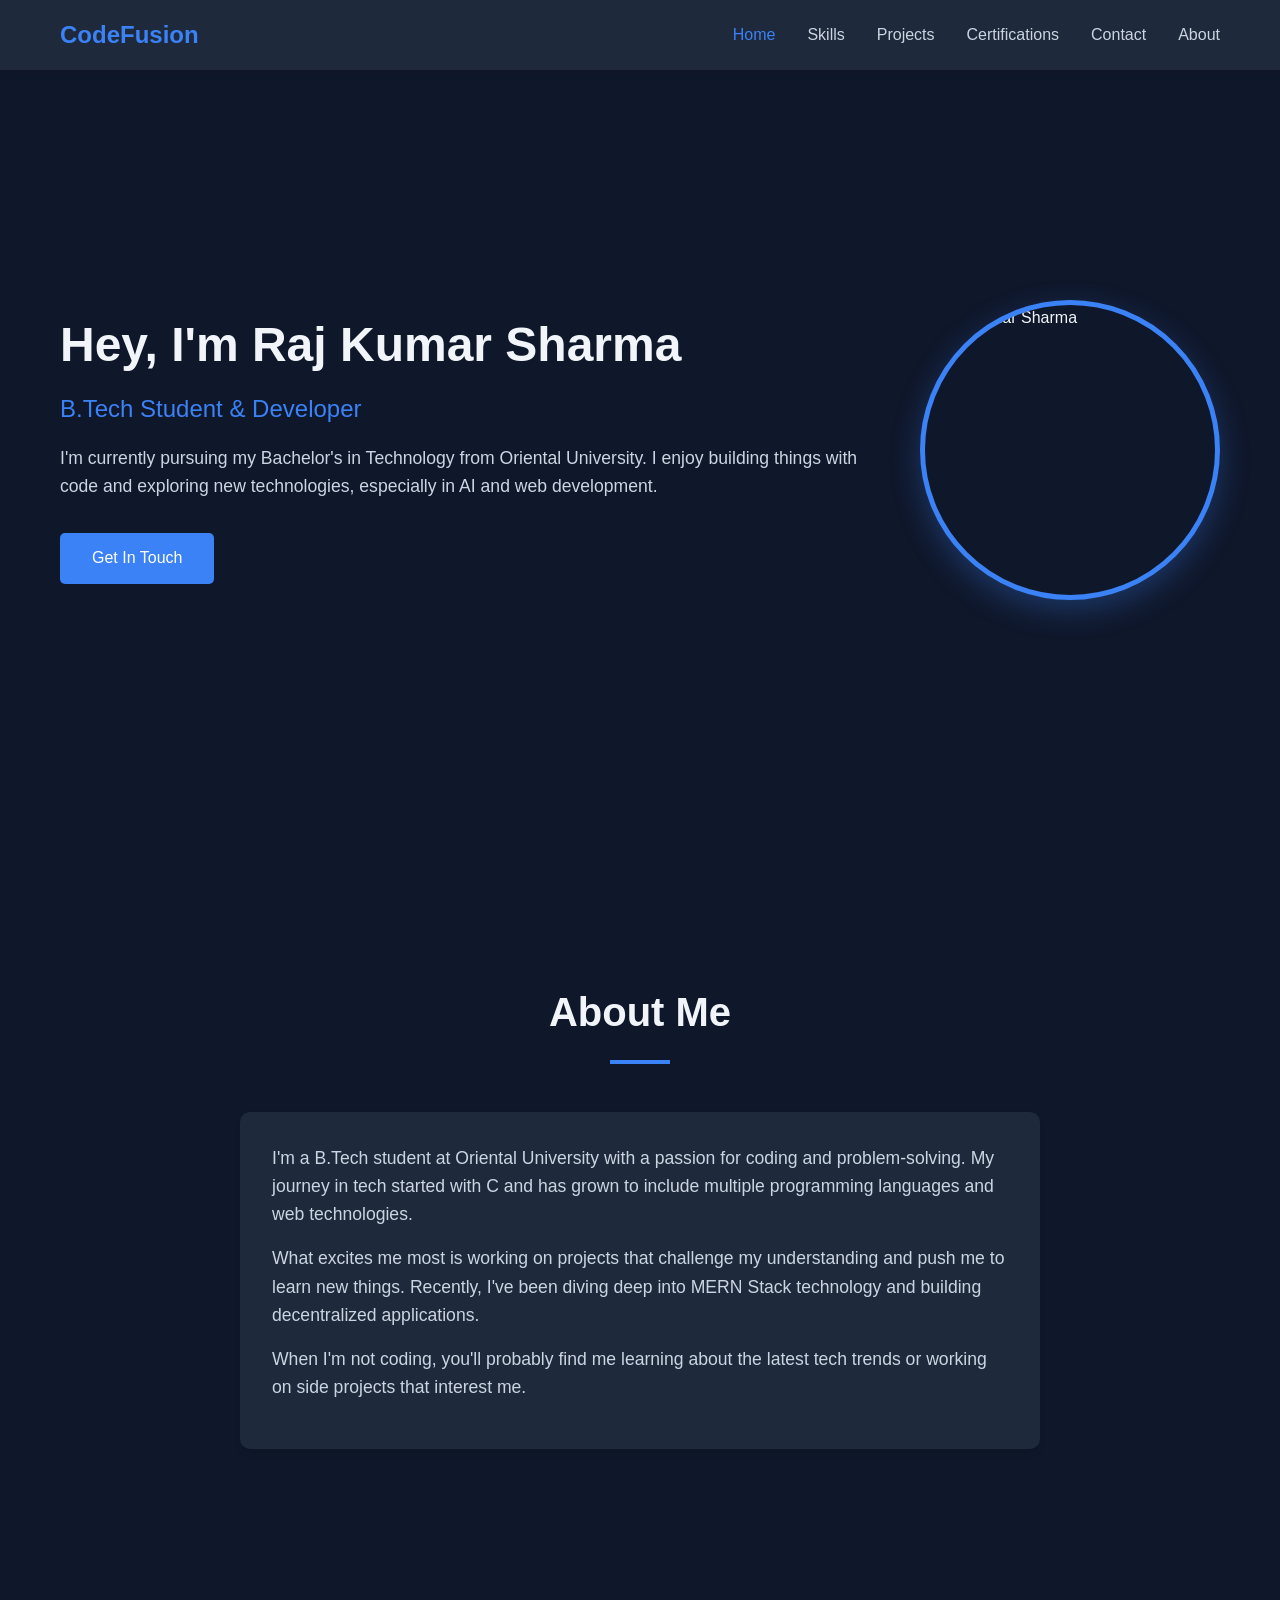
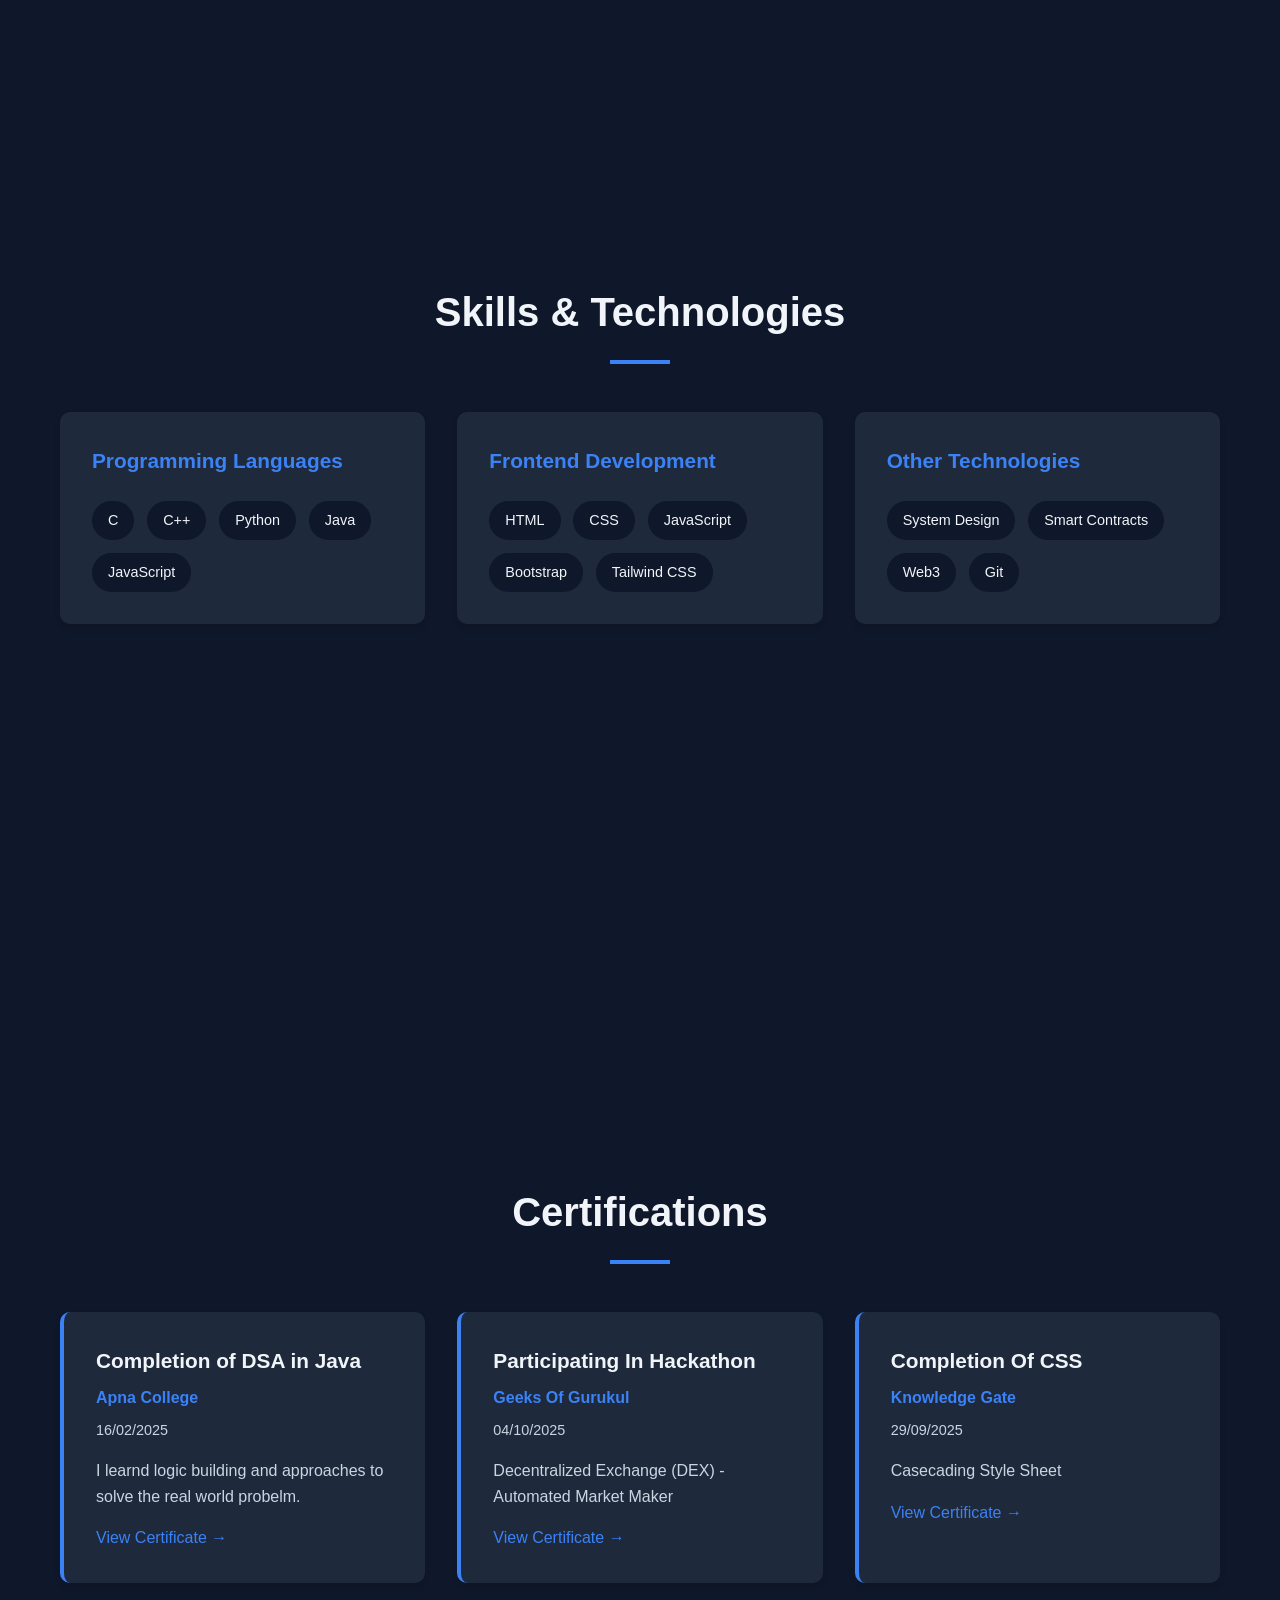
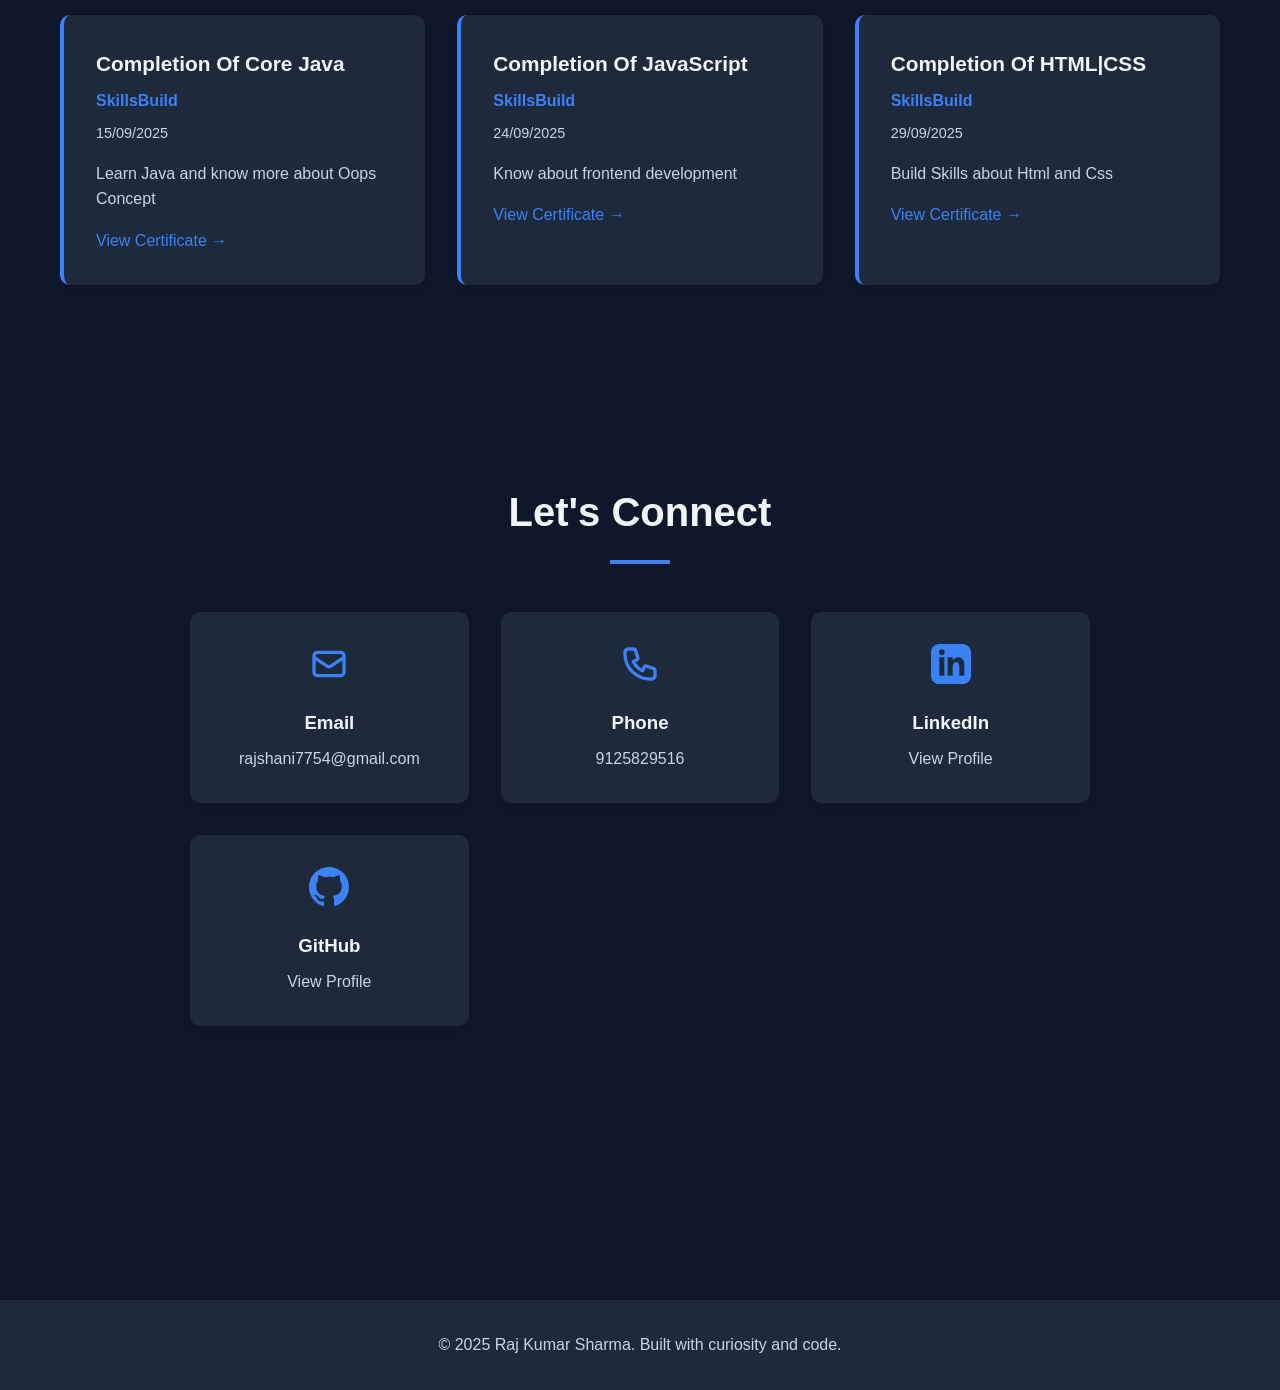
==== portfolio.html @ d5ef600c "Remove Featured Project section from portfolio Removed the 'Featured Project' section detailing a de" ====
<!DOCTYPE html>
<html lang="en">

<head>
    <meta charset="UTF-8">
    <meta name="viewport" content="width=device-width, initial-scale=1.0">
    <title>Raj Kumar Sharma - Portfolio</title>
    <link rel="stylesheet" href="portfolio.css">
    <style></style>
</head>

<body class="dark">
    <nav>
        <div class="container">
            <div class="logo">CodeFusion</div>
            <ul class="nav-links">
                <li><a href="#home" class="nav-link active">Home</a></li>

                <li><a href="#skills" class="nav-link">Skills</a></li>
                <li><a href="#projects" class="nav-link">Projects</a></li>
                <li><a href="#certifications" class="nav-link">Certifications</a></li>

                <li><a href="#contact" class="nav-link">Contact</a></li>
                <li><a href="#about" class="nav-link">About</a></li>

            </ul>
        </div>
    </nav>

    <section id="home" class="hero">
        <div class="container">
            <div class="hero-content">
                <div class="hero-text">
                    <h1>Hey, I'm Raj Kumar Sharma</h1>
                    <p class="subtitle">B.Tech Student & Developer</p>
                    <p>I'm currently pursuing my Bachelor's in Technology from Oriental University. I enjoy building things with code and exploring new technologies, especially in AI and web development.</p>
                    <a href="#contact" class="btn">Get In Touch</a>
                </div>
                <div class="hero-image">
                    <!-- Replace the src below with your actual image URL -->
                    <!-- <img src="your-image-url.jpg" alt="Raj Kumar Sharma" class="profile-img"> -->

                    <!-- Placeholder - Remove this div when you add your image -->
                    <img src="D:\Learn Frontend\Raj.jpg" alt="Raj Kumar Sharma" class="profile-img">
                </div>
            </div>
        </div>
    </section>

    <section id="about">
        <div class="container">
            <h2 class="section-title">About Me</h2>
            <div class="about-content">
                <p>I'm a B.Tech student at Oriental University with a passion for coding and problem-solving. My journey in tech started with C and has grown to include multiple programming languages and web technologies.</p>
                <p>What excites me most is working on projects that challenge my understanding and push me to learn new things. Recently, I've been diving deep into MERN Stack technology and building decentralized applications.</p>
                <p>When I'm not coding, you'll probably find me learning about the latest tech trends or working on side projects that interest me.</p>
            </div>
        </div>
    </section>

    <section id="skills">
        <div class="container">
            <h2 class="section-title">Skills & Technologies</h2>
            <div class="skills-grid">
                <div class="skill-category">
                    <h3>Programming Languages</h3>
                    <div class="skill-tags">
                        <span class="skill-tag">C</span>
                        <span class="skill-tag">C++</span>
                        <span class="skill-tag">Python</span>
                        <span class="skill-tag">Java</span>
                        <span class="skill-tag">JavaScript</span>
                    </div>
                </div>
                <div class="skill-category">
                    <h3>Frontend Development</h3>
                    <div class="skill-tags">
                        <span class="skill-tag">HTML</span>
                        <span class="skill-tag">CSS</span>
                        <span class="skill-tag">JavaScript</span>
                        <span class="skill-tag">Bootstrap</span>
                        <span class="skill-tag">Tailwind CSS</span>
                    </div>
                </div>
                <div class="skill-category">
                    <h3>Other Technologies</h3>
                    <div class="skill-tags">
                        <span class="skill-tag">System Design</span>
                        <span class="skill-tag">Smart Contracts</span>
                        <span class="skill-tag">Web3</span>
                        <span class="skill-tag">Git</span>
                    </div>
                </div>
            </div>
        </div>
    </section>
    <section id="certifications">
        <div class="container">
            <h2 class="section-title">Certifications</h2>
            <div class="certifications-grid">
                <!-- Example Certification Card - Replace with your actual certifications -->
                <div class="cert-card">
                    <h3>Completion of DSA in Java</h3>
                    <p class="cert-issuer">Apna College</p>
                    <p class="cert-date">16/02/2025</p>
                    <p class="cert-description">I learnd logic building and approaches to solve the real world probelm.</p>
                    <a href="D:\Learn Frontend\certificate-sigma-50-672b17223c33c36b830d9022 (1)_page-0001.jpg" class="cert-link">View Certificate →</a>

                </div>

                <!-- Add more certification cards by copying the above structure -->
                <div class="cert-card">
                    <h3>Participating In Hackathon</h3>
                    <p class="cert-issuer">Geeks Of Gurukul</p>
                    <p class="cert-date">04/10/2025</p>
                    <p class="cert-description">Decentralized Exchange (DEX) - Automated Market Maker</p>
                    <a href="D:\Learn Frontend\Gog __ Core Workshop Certificate - Raj Kumar Sharma _page-0001.jpg" class="cert-link">View Certificate →</a>
                </div>

                <!-- Placeholder for adding more certifications -->
                <div class="cert-card">
                    <h3>Completion Of CSS </h3>
                    <p class="cert-issuer">Knowledge Gate</p>
                    <p class="cert-date">29/09/2025</p>
                    <p class="cert-description">Casecading Style Sheet </p>
                    <a href="D:\Learn Frontend\Complete CSS_page-0001.jpg" class="cert-link">View Certificate →</a>
                </div>
                <!-- Java certificate -->
                <div class="cert-card">
                    <h3>Completion Of Core Java</h3>
                    <p class="cert-issuer">SkillsBuild</p>
                    <p class="cert-date">15/09/2025</p>
                    <p class="cert-description">Learn Java and know more about Oops Concept</p>
                    <a href="D:\Learn Frontend\Completion Certificate _ SkillsBuild_page-0001.jpg" class="cert-link">View Certificate →</a>
                </div>
                <!-- javascript certificate -->
                <div class="cert-card">
                    <h3>Completion Of JavaScript</h3>
                    <p class="cert-issuer">SkillsBuild</p>
                    <p class="cert-date">24/09/2025</p>
                    <p class="cert-description">Know about frontend development </p>
                    <a href="D:\Learn Frontend\Complete CSS_page-0001.jpg" class="cert-link">View Certificate →</a>
                </div>
                <!-- html and css certificate -->
                <div class="cert-card">
                    <h3>Completion Of HTML|CSS </h3>
                    <p class="cert-issuer">SkillsBuild</p>
                    <p class="cert-date">29/09/2025</p>
                    <p class="cert-description">Build Skills about Html and Css</p>
                    <a href="D:\Learn Frontend\Web Certificate _ SkillsBuild_page-0001.jpg" class="cert-link">View Certificate →</a>
                </div>
            </div>
        </div>
    </section>

    

    <section id="contact">
        <div class="container">
            <h2 class="section-title">Let's Connect</h2>
            <div class="contact-grid">
                <div class="contact-item">
                    <svg fill="none" stroke="currentColor" viewBox="0 0 24 24">
                        <path stroke-linecap="round" stroke-linejoin="round" stroke-width="2" d="M3 8l7.89 5.26a2 2 0 002.22 0L21 8M5 19h14a2 2 0 002-2V7a2 2 0 00-2-2H5a2 2 0 00-2 2v10a2 2 0 002 2z"></path>
                    </svg>
                    <h3>Email</h3>
                    <a href="mailto:rajshani7754@gmail.com">rajshani7754@gmail.com</a>
                </div>
                <div class="contact-item">
                    <svg fill="none" stroke="currentColor" viewBox="0 0 24 24">
                        <path stroke-linecap="round" stroke-linejoin="round" stroke-width="2" d="M3 5a2 2 0 012-2h3.28a1 1 0 01.948.684l1.498 4.493a1 1 0 01-.502 1.21l-2.257 1.13a11.042 11.042 0 005.516 5.516l1.13-2.257a1 1 0 011.21-.502l4.493 1.498a1 1 0 01.684.949V19a2 2 0 01-2 2h-1C9.716 21 3 14.284 3 6V5z"></path>
                    </svg>
                    <h3>Phone</h3>
                    <a href="tel:9125829516">9125829516</a>
                </div>
                <div class="contact-item">
                    <svg fill="currentColor" viewBox="0 0 24 24">
                        <path d="M19 0h-14c-2.761 0-5 2.239-5 5v14c0 2.761 2.239 5 5 5h14c2.762 0 5-2.239 5-5v-14c0-2.761-2.238-5-5-5zm-11 19h-3v-11h3v11zm-1.5-12.268c-.966 0-1.75-.79-1.75-1.764s.784-1.764 1.75-1.764 1.75.79 1.75 1.764-.783 1.764-1.75 1.764zm13.5 12.268h-3v-5.604c0-3.368-4-3.113-4 0v5.604h-3v-11h3v1.765c1.396-2.586 7-2.777 7 2.476v6.759z"/>
                    </svg>
                    <h3>LinkedIn</h3>
                    <a href="https://www.linkedin.com/in/raj-kumar-sharma-365a34319/" target="_blank">View Profile</a>
                </div>
                <div class="contact-item">
                    <svg fill="currentColor" viewBox="0 0 24 24">
                        <path d="M12 0c-6.626 0-12 5.373-12 12 0 5.302 3.438 9.8 8.207 11.387.599.111.793-.261.793-.577v-2.234c-3.338.726-4.033-1.416-4.033-1.416-.546-1.387-1.333-1.756-1.333-1.756-1.089-.745.083-.729.083-.729 1.205.084 1.839 1.237 1.839 1.237 1.07 1.834 2.807 1.304 3.492.997.107-.775.418-1.305.762-1.604-2.665-.305-5.467-1.334-5.467-5.931 0-1.311.469-2.381 1.236-3.221-.124-.303-.535-1.524.117-3.176 0 0 1.008-.322 3.301 1.23.957-.266 1.983-.399 3.003-.404 1.02.005 2.047.138 3.006.404 2.291-1.552 3.297-1.23 3.297-1.23.653 1.653.242 2.874.118 3.176.77.84 1.235 1.911 1.235 3.221 0 4.609-2.807 5.624-5.479 5.921.43.372.823 1.102.823 2.222v3.293c0 .319.192.694.801.576 4.765-1.589 8.199-6.086 8.199-11.386 0-6.627-5.373-12-12-12z"/>
                    </svg>
                    <h3>GitHub</h3>
                    <a href="https://github.com/Raj-tech-dev" target="_blank">View Profile</a>
                </div>
            </div>
        </div>
    </section>

    <footer>
        <div class="container">
            <p>&copy; 2025 Raj Kumar Sharma. Built with curiosity and code.</p>
        </div>
    </footer>
</body>

</html>
---- portfolio.css ----
* {
    margin: 0;
    padding: 0;
    box-sizing: border-box;
}

 :root {
    --bg-primary: #0f172a;
    --bg-secondary: #1e293b;
    --text-primary: #f1f5f9;
    --text-secondary: #cbd5e1;
    --accent: #3b82f6;
    --accent-hover: #2563eb;
    --card-bg: #1e293b;
}

body.light {
    --bg-primary: #ffffff;
    --bg-secondary: #f8fafc;
    --text-primary: #0f172a;
    --text-secondary: #475569;
    --accent: #3b82f6;
    --accent-hover: #2563eb;
    --card-bg: #f8fafc;
}

body {
    font-family: -apple-system, BlinkMacSystemFont, 'Segoe UI', Roboto, 'Helvetica Neue', Arial, sans-serif;
    background: var(--bg-primary);
    color: var(--text-primary);
    line-height: 1.6;
    transition: background 0.3s ease, color 0.3s ease;
}

.container {
    max-width: 1200px;
    margin: 0 auto;
    padding: 0 20px;
}


/* Navigation */

nav {
    position: fixed;
    top: 0;
    width: 100%;
    background: var(--bg-secondary);
    padding: 1rem 0;
    z-index: 1000;
    box-shadow: 0 2px 10px rgba(0, 0, 0, 0.1);
}

nav .container {
    display: flex;
    justify-content: space-between;
    align-items: center;
}

.logo {
    font-size: 1.5rem;
    font-weight: 700;
    color: var(--accent);
}

.nav-links {
    display: flex;
    gap: 2rem;
    list-style: none;
    align-items: center;
}

.nav-links a {
    color: var(--text-secondary);
    text-decoration: none;
    transition: color 0.3s;
    font-weight: 500;
}

.nav-links a:hover,
.nav-links a.active {
    color: var(--accent);
}

.theme-toggle {
    background: none;
    border: none;
    cursor: pointer;
    padding: 0.5rem;
    color: var(--text-primary);
    display: flex;
    align-items: center;
}


/* Hero Section */

.hero {
    min-height: 100vh;
    display: flex;
    align-items: center;
    padding-top: 80px;
}

.hero-content {
    display: flex;
    align-items: center;
    gap: 3rem;
    flex-wrap: wrap;
}

.hero-text {
    flex: 1;
    min-width: 300px;
}

.hero-image {
    flex: 0 0 300px;
    display: flex;
    justify-content: center;
    align-items: center;
}

.profile-img {
    width: 300px;
    height: 300px;
    border-radius: 50%;
    object-fit: cover;
    border: 5px solid var(--accent);
    box-shadow: 0 10px 30px rgba(59, 130, 246, 0.3);
    transition: transform 0.3s ease;
}

.profile-img:hover {
    transform: scale(1.05);
}

.img-placeholder {
    width: 300px;
    height: 300px;
    border-radius: 50%;
    background: linear-gradient(135deg, var(--accent) 0%, #8b5cf6 100%);
    display: flex;
    align-items: center;
    justify-content: center;
    font-size: 5rem;
    font-weight: bold;
    color: white;
    border: 5px solid var(--accent);
    box-shadow: 0 10px 30px rgba(59, 130, 246, 0.3);
}

.hero h1 {
    font-size: 3rem;
    margin-bottom: 1rem;
    line-height: 1.2;
}

.hero .subtitle {
    font-size: 1.5rem;
    color: var(--accent);
    margin-bottom: 1rem;
}

.hero p {
    color: var(--text-secondary);
    margin-bottom: 2rem;
    font-size: 1.1rem;
}

.btn {
    display: inline-block;
    padding: 0.8rem 2rem;
    background: var(--accent);
    color: white;
    text-decoration: none;
    border-radius: 5px;
    transition: background 0.3s;
    font-weight: 500;
}

.btn:hover {
    background: var(--accent-hover);
}


/* Section Styles */

section {
    padding: 5rem 0;
    min-height: 100vh;
}

.section-title {
    font-size: 2.5rem;
    margin-bottom: 3rem;
    text-align: center;
    position: relative;
}

.section-title::after {
    content: '';
    display: block;
    width: 60px;
    height: 4px;
    background: var(--accent);
    margin: 1rem auto 0;
}


/* About Section */

.about-content {
    max-width: 800px;
    margin: 0 auto;
    background: var(--card-bg);
    padding: 2rem;
    border-radius: 10px;
    box-shadow: 0 4px 6px rgba(0, 0, 0, 0.1);
}

.about-content p {
    color: var(--text-secondary);
    font-size: 1.1rem;
    margin-bottom: 1rem;
}


/* Skills Section */

.skills-grid {
    display: grid;
    grid-template-columns: repeat(auto-fit, minmax(300px, 1fr));
    gap: 2rem;
}

.skill-category {
    background: var(--card-bg);
    padding: 2rem;
    border-radius: 10px;
    box-shadow: 0 4px 6px rgba(0, 0, 0, 0.1);
}

.skill-category h3 {
    color: var(--accent);
    margin-bottom: 1.5rem;
    font-size: 1.3rem;
}

.skill-tags {
    display: flex;
    flex-wrap: wrap;
    gap: 0.8rem;
}

.skill-tag {
    background: var(--bg-primary);
    padding: 0.5rem 1rem;
    border-radius: 20px;
    color: var(--text-primary);
    font-size: 0.9rem;
}


/* Projects Section */

.project-card {
    background: var(--card-bg);
    padding: 2rem;
    border-radius: 10px;
    box-shadow: 0 4px 6px rgba(0, 0, 0, 0.1);
    max-width: 800px;
    margin: 0 auto;
}

.project-card h3 {
    color: var(--accent);
    margin-bottom: 1rem;
    font-size: 1.8rem;
}

.project-card p {
    color: var(--text-secondary);
    margin-bottom: 1.5rem;
    font-size: 1.1rem;
}

.project-tech {
    display: flex;
    flex-wrap: wrap;
    gap: 0.5rem;
    margin-bottom: 1.5rem;
}

.tech-badge {
    background: var(--accent);
    color: white;
    padding: 0.3rem 0.8rem;
    border-radius: 15px;
    font-size: 0.85rem;
}


/* Certifications Section */

.certifications-grid {
    display: grid;
    grid-template-columns: repeat(auto-fit, minmax(300px, 1fr));
    gap: 2rem;
}

.cert-card {
    background: var(--card-bg);
    padding: 2rem;
    border-radius: 10px;
    box-shadow: 0 4px 6px rgba(0, 0, 0, 0.1);
    transition: transform 0.3s, box-shadow 0.3s;
    border-left: 4px solid var(--accent);
}

.cert-card:hover {
    transform: translateY(-5px);
    box-shadow: 0 8px 15px rgba(0, 0, 0, 0.2);
}

.cert-card h3 {
    color: var(--text-primary);
    margin-bottom: 0.5rem;
    font-size: 1.3rem;
}

.cert-issuer {
    color: var(--accent);
    font-weight: 600;
    margin-bottom: 0.5rem;
    font-size: 1rem;
}

.cert-date {
    color: var(--text-secondary);
    font-size: 0.9rem;
    margin-bottom: 1rem;
}

.cert-description {
    color: var(--text-secondary);
    line-height: 1.6;
    margin-bottom: 1rem;
}

.cert-link {
    display: inline-block;
    color: var(--accent);
    text-decoration: none;
    font-weight: 500;
    transition: color 0.3s;
}

.cert-link:hover {
    color: var(--accent-hover);
    text-decoration: underline;
}

.cert-placeholder {
    text-align: center;
    padding: 3rem;
    background: var(--card-bg);
    border-radius: 10px;
    border: 2px dashed var(--text-secondary);
}

.cert-placeholder p {
    color: var(--text-secondary);
    font-size: 1.1rem;
}


/* Contact Section */

.contact-grid {
    display: grid;
    grid-template-columns: repeat(auto-fit, minmax(250px, 1fr));
    gap: 2rem;
    max-width: 900px;
    margin: 0 auto;
}

.contact-item {
    background: var(--card-bg);
    padding: 2rem;
    border-radius: 10px;
    text-align: center;
    box-shadow: 0 4px 6px rgba(0, 0, 0, 0.1);
    transition: transform 0.3s;
}

.contact-item:hover {
    transform: translateY(-5px);
}

.contact-item svg {
    width: 40px;
    height: 40px;
    color: var(--accent);
    margin-bottom: 1rem;
}

.contact-item h3 {
    margin-bottom: 0.5rem;
}

.contact-item a {
    color: var(--text-secondary);
    text-decoration: none;
    word-break: break-all;
}

.contact-item a:hover {
    color: var(--accent);
}


/* Footer */

footer {
    background: var(--bg-secondary);
    padding: 2rem 0;
    text-align: center;
    color: var(--text-secondary);
}


/* Responsive */

@media (max-width: 768px) {
    .nav-links {
        gap: 1rem;
    }
    .hero h1 {
        font-size: 2rem;
    }
    .hero .subtitle {
        font-size: 1.2rem;
    }
    .section-title {
        font-size: 2rem;
    }
    .hero-image {
        flex: 0 0 250px;
    }
    .profile-img,
    .img-placeholder {
        width: 250px;
        height: 250px;
    }
    .img-placeholder {
        font-size: 4rem;
    }
}

.icon {
    width: 20px;
    height: 20px;
    display: inline-block;
    vertical-align: middle;
}
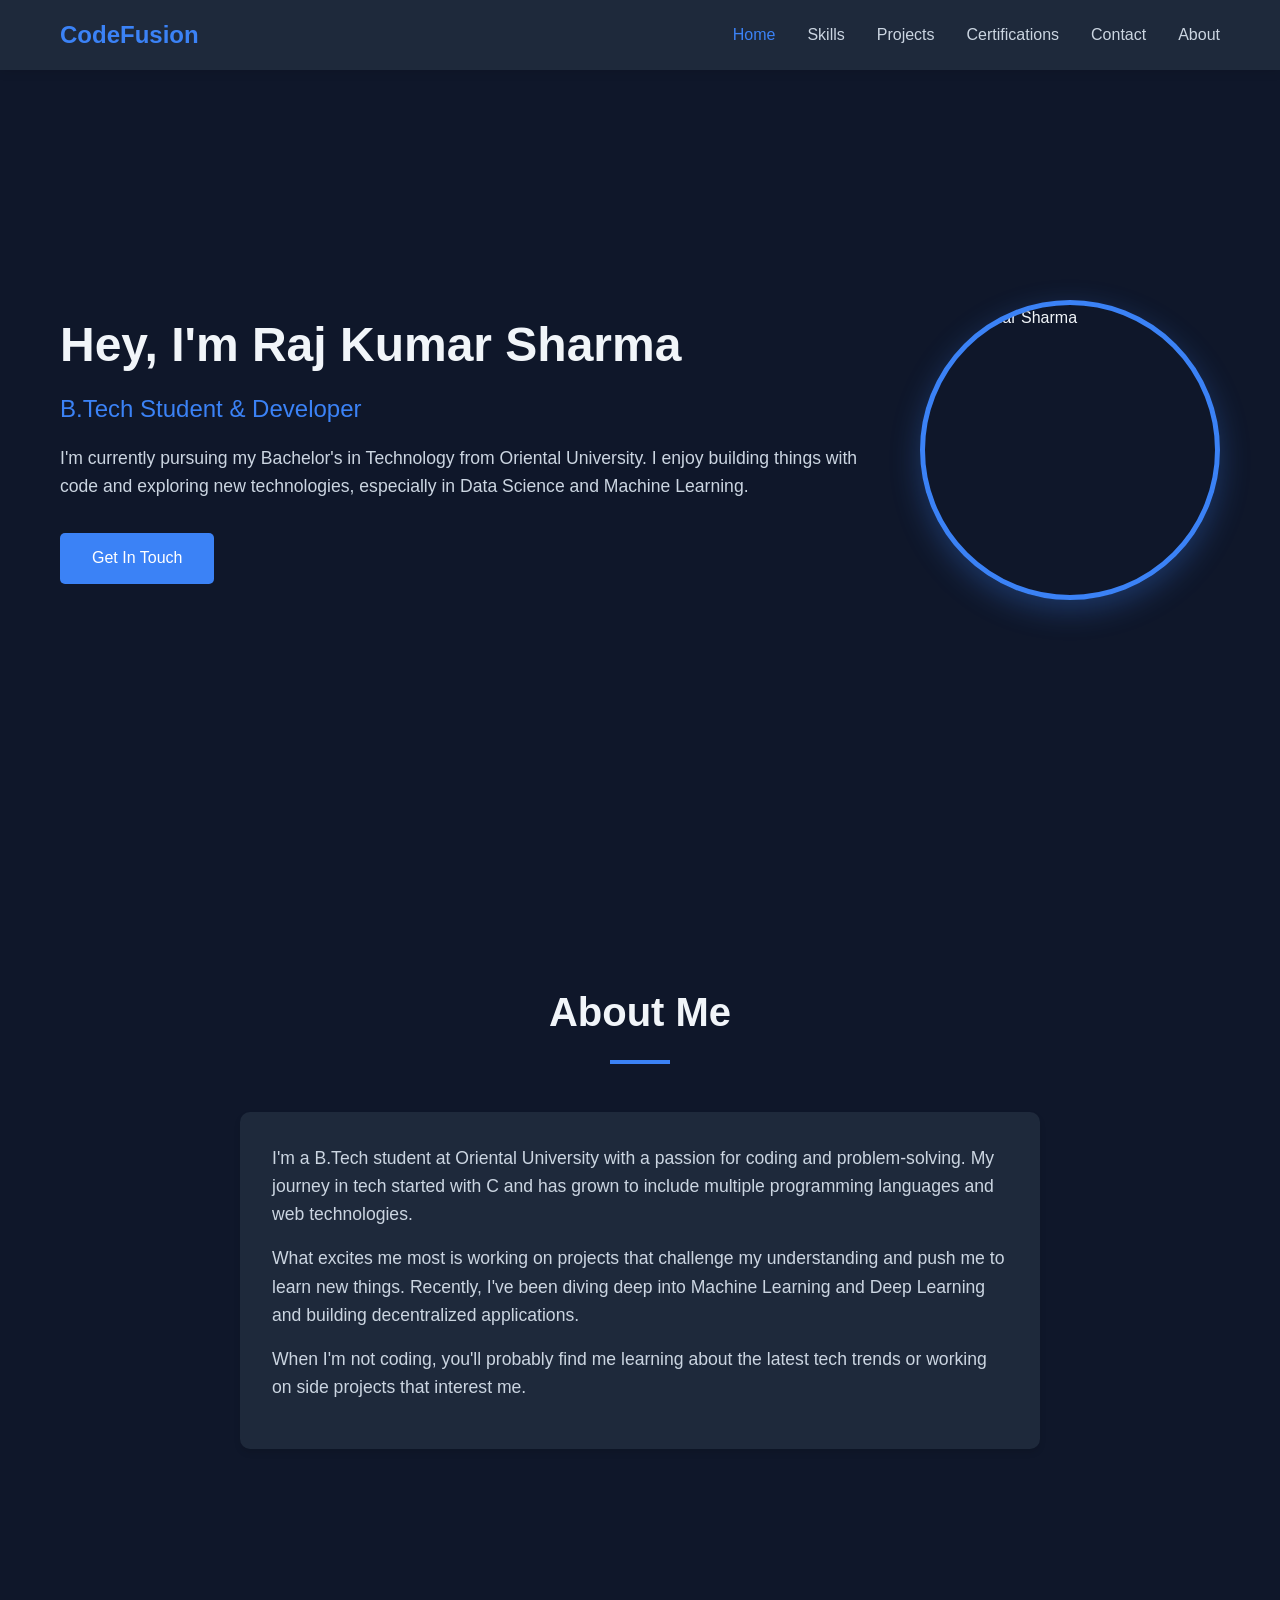
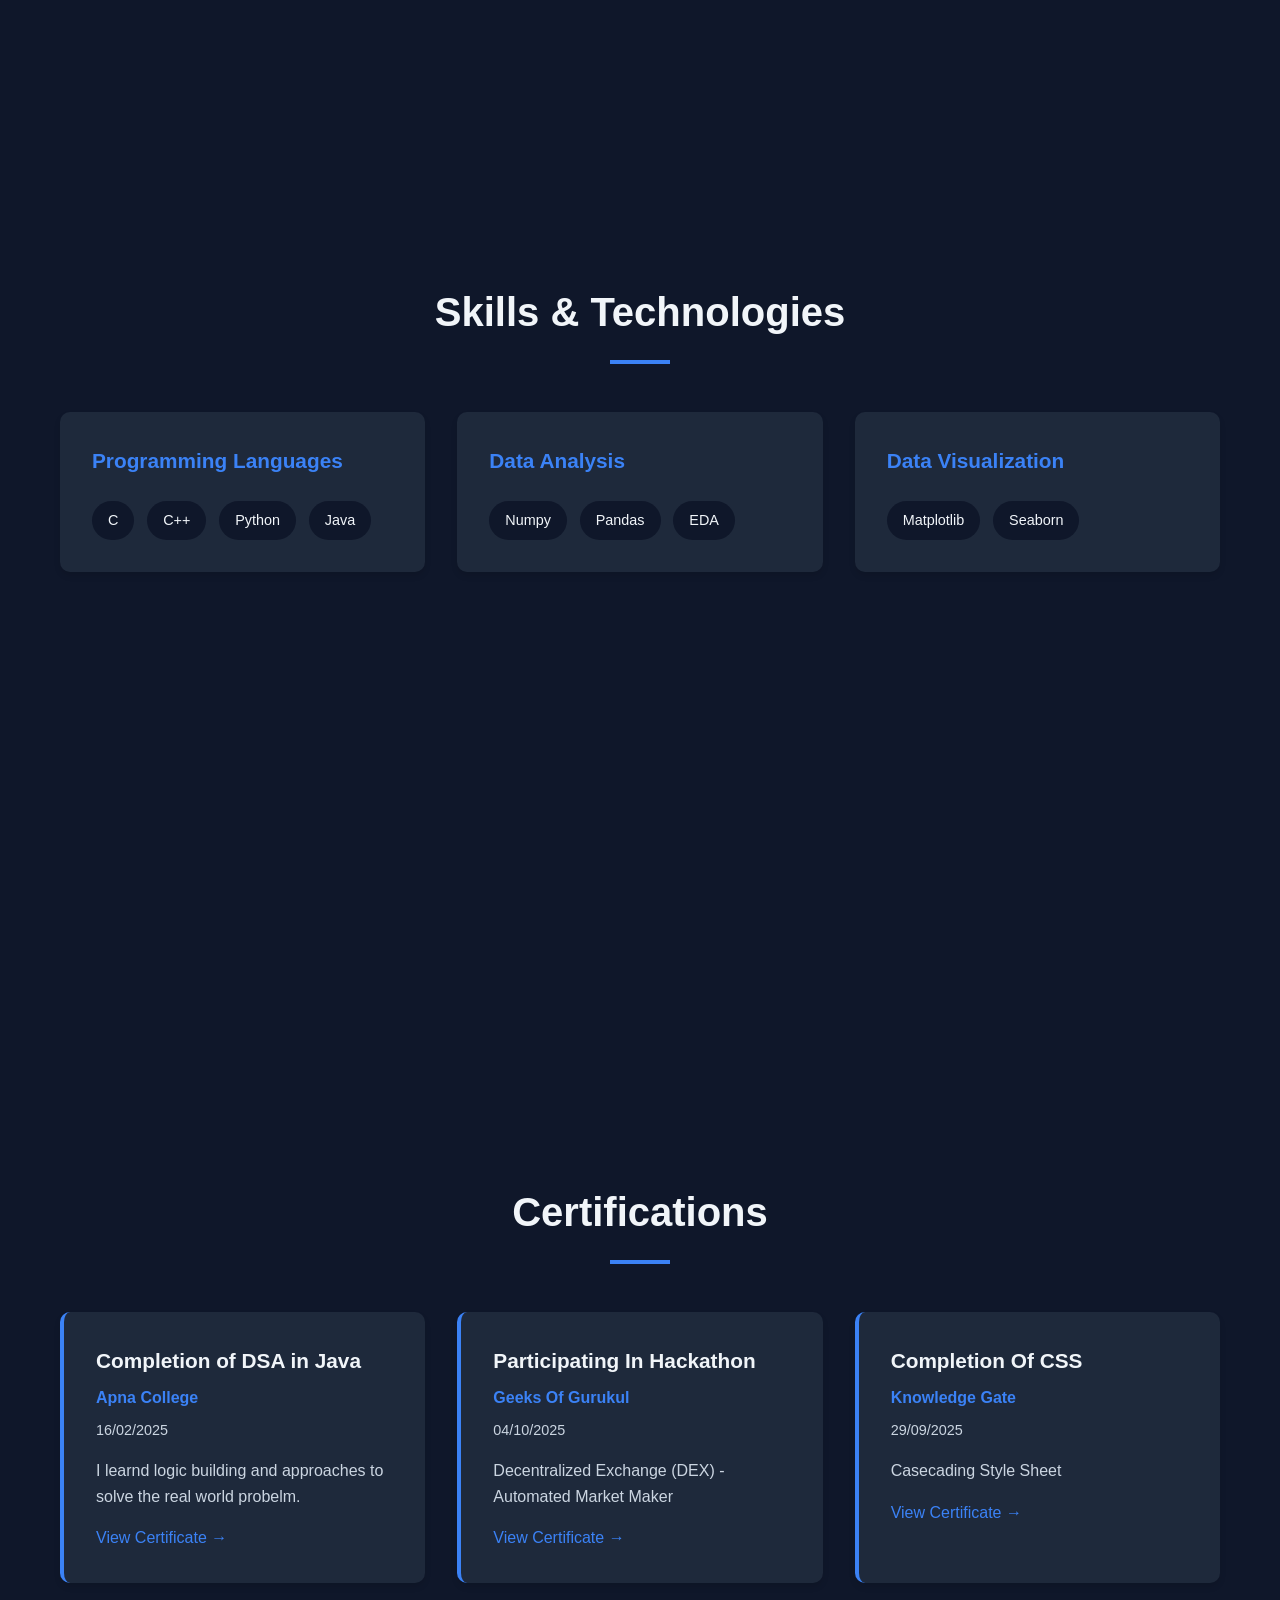
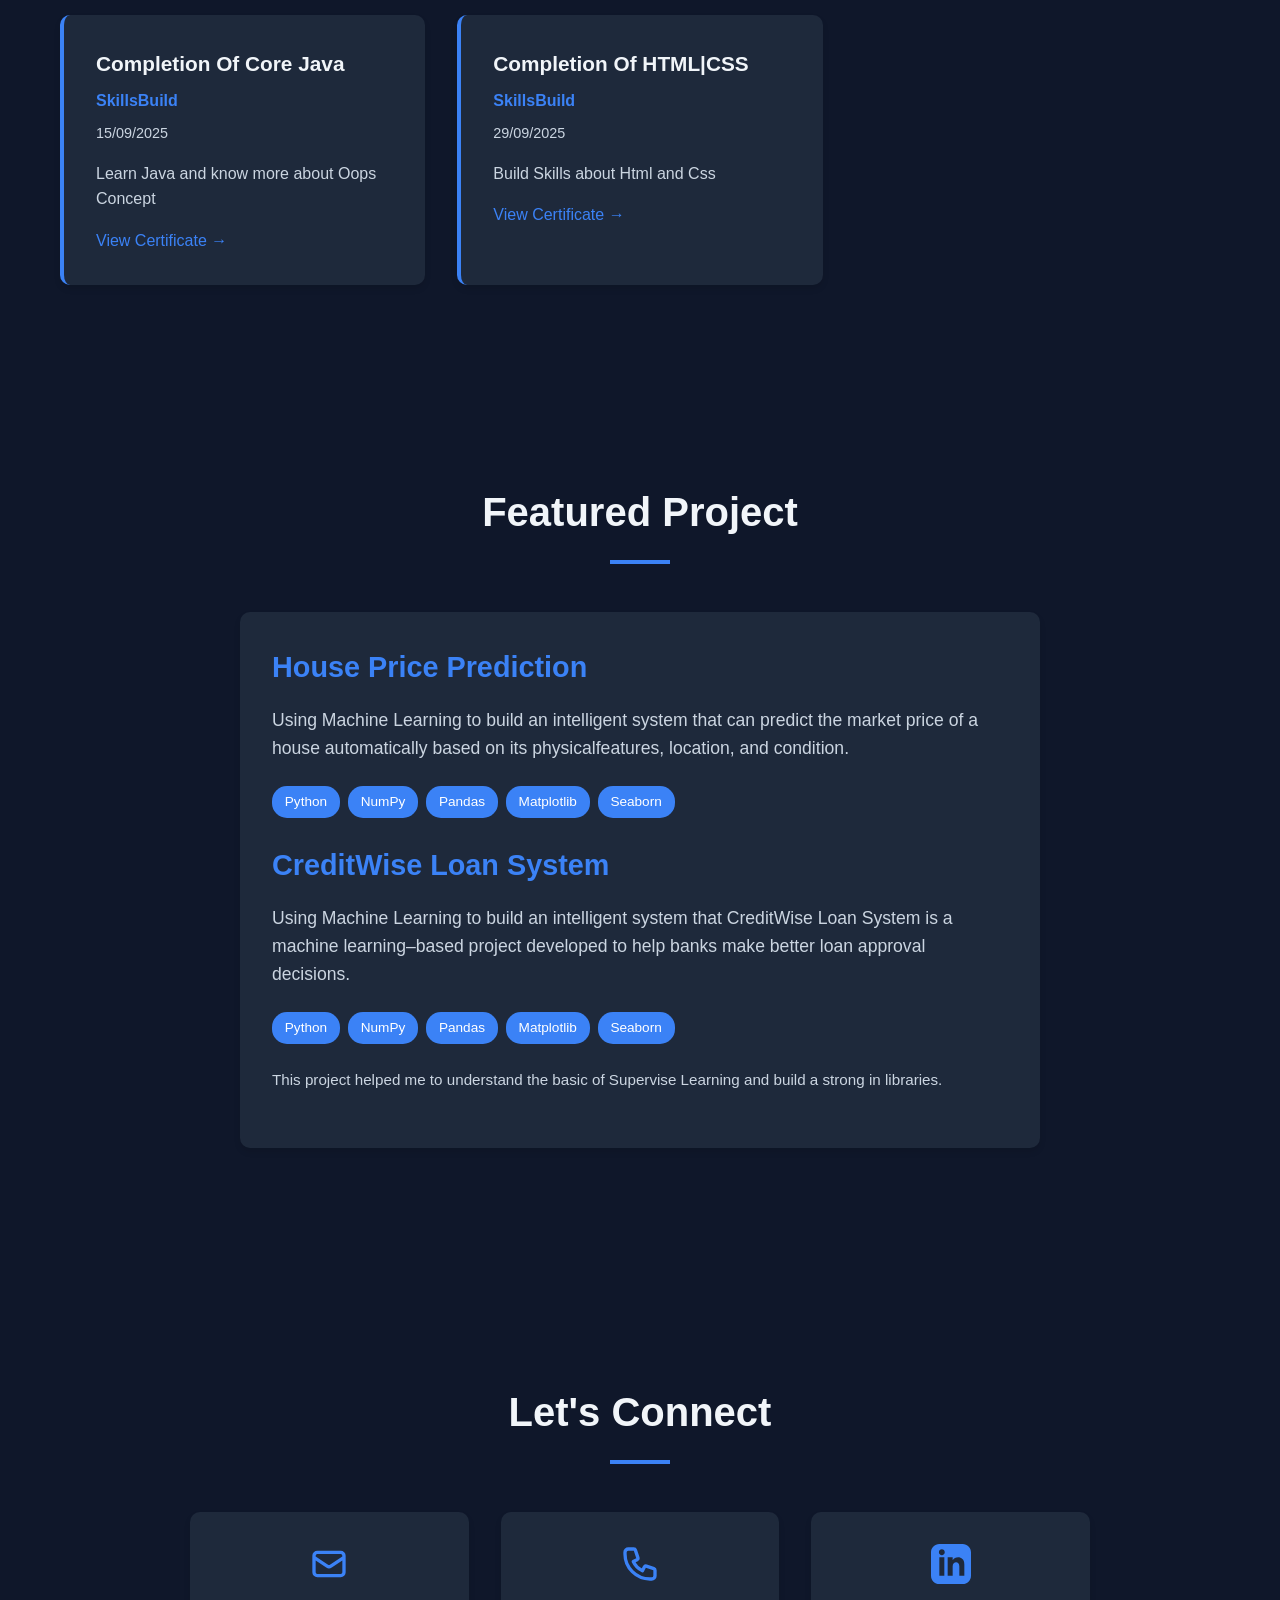
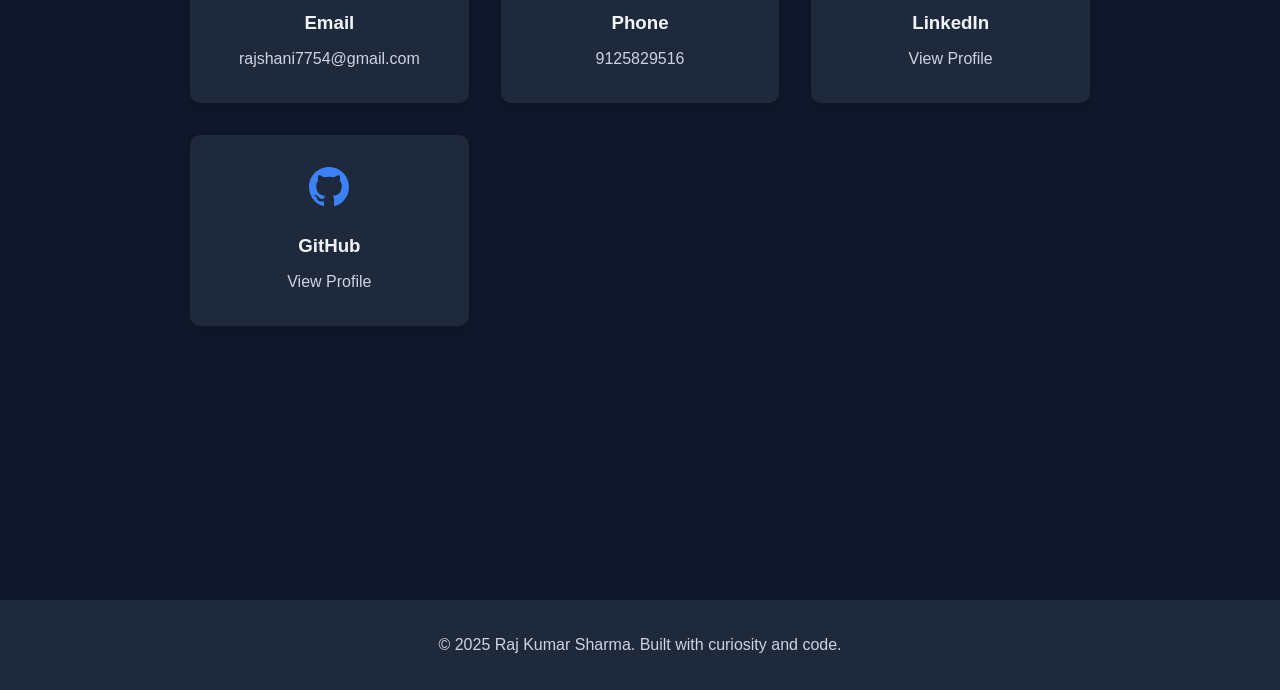
==== commit 90866b4a: "i modified some details about me" ====
--- a/portfolio.html
+++ b/portfolio.html
@@ -21,6 +21,7 @@
                 <li><a href="#certifications" class="nav-link">Certifications</a></li>
 
                 <li><a href="#contact" class="nav-link">Contact</a></li>
+                <!-- <li><a href="#Projects" class="nav-link">Project</a></li> -->
                 <li><a href="#about" class="nav-link">About</a></li>
 
             </ul>
@@ -33,7 +34,7 @@
                 <div class="hero-text">
                     <h1>Hey, I'm Raj Kumar Sharma</h1>
                     <p class="subtitle">B.Tech Student & Developer</p>
-                    <p>I'm currently pursuing my Bachelor's in Technology from Oriental University. I enjoy building things with code and exploring new technologies, especially in AI and web development.</p>
+                    <p>I'm currently pursuing my Bachelor's in Technology from Oriental University. I enjoy building things with code and exploring new technologies, especially in Data Science and Machine Learning.</p>
                     <a href="#contact" class="btn">Get In Touch</a>
                 </div>
                 <div class="hero-image">
@@ -41,7 +42,7 @@
                     <!-- <img src="your-image-url.jpg" alt="Raj Kumar Sharma" class="profile-img"> -->
 
                     <!-- Placeholder - Remove this div when you add your image -->
-                    <img src="D:\Learn Frontend\Raj.jpg" alt="Raj Kumar Sharma" class="profile-img">
+                    <img src="D:\frotend_tutorial\potfolio\profile1.jpeg" alt="Raj Kumar Sharma" class="profile-img">
                 </div>
             </div>
         </div>
@@ -52,7 +53,7 @@
             <h2 class="section-title">About Me</h2>
             <div class="about-content">
                 <p>I'm a B.Tech student at Oriental University with a passion for coding and problem-solving. My journey in tech started with C and has grown to include multiple programming languages and web technologies.</p>
-                <p>What excites me most is working on projects that challenge my understanding and push me to learn new things. Recently, I've been diving deep into MERN Stack technology and building decentralized applications.</p>
+                <p>What excites me most is working on projects that challenge my understanding and push me to learn new things. Recently, I've been diving deep into Machine Learning and Deep Learning and building decentralized applications.</p>
                 <p>When I'm not coding, you'll probably find me learning about the latest tech trends or working on side projects that interest me.</p>
             </div>
         </div>
@@ -69,26 +70,27 @@
                         <span class="skill-tag">C++</span>
                         <span class="skill-tag">Python</span>
                         <span class="skill-tag">Java</span>
-                        <span class="skill-tag">JavaScript</span>
+                        <!-- <span class="skill-tag">JavaScript</span> -->
                     </div>
                 </div>
                 <div class="skill-category">
-                    <h3>Frontend Development</h3>
+                    <h3>Data Analysis</h3>
                     <div class="skill-tags">
-                        <span class="skill-tag">HTML</span>
-                        <span class="skill-tag">CSS</span>
-                        <span class="skill-tag">JavaScript</span>
-                        <span class="skill-tag">Bootstrap</span>
-                        <span class="skill-tag">Tailwind CSS</span>
+                        <span class="skill-tag">Numpy</span>
+                        <span class="skill-tag">Pandas</span>
+                        <span class="skill-tag">EDA</span>
+                        <!-- <span class="skill-tag">Sklearn</span>
+                        <span class="skill-tag">Scikit</span> -->
                     </div>
                 </div>
                 <div class="skill-category">
-                    <h3>Other Technologies</h3>
+                    <h3>Data Visualization</h3>
                     <div class="skill-tags">
-                        <span class="skill-tag">System Design</span>
-                        <span class="skill-tag">Smart Contracts</span>
-                        <span class="skill-tag">Web3</span>
+                        <span class="skill-tag">Matplotlib</span>
+                        <span class="skill-tag">Seaborn</span>
+                        <!-- <span class="skill-tag">Web3</span>
                         <span class="skill-tag">Git</span>
+                        <span class="skill-tag">GitHub</span> -->
                     </div>
                 </div>
             </div>
@@ -104,7 +106,7 @@
                     <p class="cert-issuer">Apna College</p>
                     <p class="cert-date">16/02/2025</p>
                     <p class="cert-description">I learnd logic building and approaches to solve the real world probelm.</p>
-                    <a href="D:\Learn Frontend\certificate-sigma-50-672b17223c33c36b830d9022 (1)_page-0001.jpg" class="cert-link">View Certificate →</a>
+                    <a href="D:\frotend_tutorial\potfolio\certificate-sigma-50-672b17223c33c36b830d9022 (1)_page-0001.jpg" class="cert-link">View Certificate →</a>
 
                 </div>
 
@@ -114,7 +116,7 @@
                     <p class="cert-issuer">Geeks Of Gurukul</p>
                     <p class="cert-date">04/10/2025</p>
                     <p class="cert-description">Decentralized Exchange (DEX) - Automated Market Maker</p>
-                    <a href="D:\Learn Frontend\Gog __ Core Workshop Certificate - Raj Kumar Sharma _page-0001.jpg" class="cert-link">View Certificate →</a>
+                    <a href="D:\frotend_tutorial\potfolio\Gog __ Core Workshop Certificate - Raj Kumar Sharma _page-0001.jpg" class="cert-link">View Certificate →</a>
                 </div>
 
                 <!-- Placeholder for adding more certifications -->
@@ -123,79 +125,106 @@
                     <p class="cert-issuer">Knowledge Gate</p>
                     <p class="cert-date">29/09/2025</p>
                     <p class="cert-description">Casecading Style Sheet </p>
-                    <a href="D:\Learn Frontend\Complete CSS_page-0001.jpg" class="cert-link">View Certificate →</a>
+                    <a href=" D:\frotend_tutorial\potfolio\Complete CSS_page-0001.jpg" class="cert-link ">View Certificate →</a>
                 </div>
                 <!-- Java certificate -->
-                <div class="cert-card">
+                <div class="cert-card ">
                     <h3>Completion Of Core Java</h3>
-                    <p class="cert-issuer">SkillsBuild</p>
-                    <p class="cert-date">15/09/2025</p>
-                    <p class="cert-description">Learn Java and know more about Oops Concept</p>
-                    <a href="D:\Learn Frontend\Completion Certificate _ SkillsBuild_page-0001.jpg" class="cert-link">View Certificate →</a>
-                </div>
-                <!-- javascript certificate -->
-                <div class="cert-card">
-                    <h3>Completion Of JavaScript</h3>
-                    <p class="cert-issuer">SkillsBuild</p>
-                    <p class="cert-date">24/09/2025</p>
-                    <p class="cert-description">Know about frontend development </p>
-                    <a href="D:\Learn Frontend\Complete CSS_page-0001.jpg" class="cert-link">View Certificate →</a>
-                </div>
+                    <p class="cert-issuer ">SkillsBuild</p>
+                    <p class="cert-date ">15/09/2025</p>
+                    <p class="cert-description ">Learn Java and know more about Oops Concept</p>
+                    <a href="D:\frotend_tutorial\potfolio\Completion Certificate _ SkillsBuild_page-0001.jpg " class="cert-link ">View Certificate →</a>
+                </div>
+
                 <!-- html and css certificate -->
-                <div class="cert-card">
+                <div class="cert-card ">
                     <h3>Completion Of HTML|CSS </h3>
-                    <p class="cert-issuer">SkillsBuild</p>
-                    <p class="cert-date">29/09/2025</p>
-                    <p class="cert-description">Build Skills about Html and Css</p>
-                    <a href="D:\Learn Frontend\Web Certificate _ SkillsBuild_page-0001.jpg" class="cert-link">View Certificate →</a>
-                </div>
-            </div>
-        </div>
-    </section>
-
-    
+                    <p class="cert-issuer ">SkillsBuild</p>
+                    <p class="cert-date ">29/09/2025</p>
+                    <p class="cert-description ">Build Skills about Html and Css</p>
+                    <a href="D:\frotend_tutorial\potfolio\Web Certificate _ SkillsBuild_page-0001.jpg " class="cert-link ">View Certificate →</a>
+                </div>
+            </div>
+        </div>
+    </section>
+
+    <section id="projects">
+        <div class="container ">
+            <h2 class="section-title ">Featured Project</h2>
+            <div class="project-card ">
+                <h3>House Price Prediction</h3>
+                <p>Using Machine Learning to build an intelligent system that can predict the market price of a house automatically based on its physicalfeatures, location, and condition.</p>
+                <div class="project-tech ">
+                    <span class="tech-badge ">Python</span>
+                    <span class="tech-badge ">NumPy</span>
+                    <span class="tech-badge ">Pandas</span>
+                    <span class="tech-badge ">Matplotlib</span>
+                    <span class="tech-badge ">Seaborn</span>
+                </div>
+
+                <h3>CreditWise Loan System</h3>
+                <p>Using Machine Learning to build an intelligent system that CreditWise Loan System is a machine learning–based project developed to help banks make better loan approval decisions.</p>
+                <div class="project-tech ">
+                    <span class="tech-badge ">Python</span>
+                    <span class="tech-badge ">NumPy</span>
+                    <span class="tech-badge ">Pandas</span>
+                    <span class="tech-badge ">Matplotlib</span>
+                    <span class="tech-badge ">Seaborn</span>
+                </div>
+                <p style="color: var(--text-secondary); font-size: 0.95rem; ">This project helped me to understand the basic of Supervise Learning and build a strong in libraries.</p>
+            </div>
+        </div>
+    </section>
 
     <section id="contact">
-        <div class="container">
-            <h2 class="section-title">Let's Connect</h2>
-            <div class="contact-grid">
-                <div class="contact-item">
-                    <svg fill="none" stroke="currentColor" viewBox="0 0 24 24">
-                        <path stroke-linecap="round" stroke-linejoin="round" stroke-width="2" d="M3 8l7.89 5.26a2 2 0 002.22 0L21 8M5 19h14a2 2 0 002-2V7a2 2 0 00-2-2H5a2 2 0 00-2 2v10a2 2 0 002 2z"></path>
+        <div class="container ">
+            <h2 class="section-title ">Let's Connect</h2>
+            <div class="contact-grid ">
+                <div class="contact-item ">
+                    <svg fill="none " stroke="currentColor " viewBox="0 0 24 24 ">
+                        <path stroke-linecap="round " stroke-linejoin="round " stroke-width="2 " d="M3 8l7.89 5.26a2 2 0 002.22 0L21 8M5 19h14a2 2 0 002-2V7a2 2 0 00-2-2H5a2 2 0 00-2 2v10a2 2 0 002 2z "></path>
                     </svg>
                     <h3>Email</h3>
-                    <a href="mailto:rajshani7754@gmail.com">rajshani7754@gmail.com</a>
-                </div>
-                <div class="contact-item">
-                    <svg fill="none" stroke="currentColor" viewBox="0 0 24 24">
-                        <path stroke-linecap="round" stroke-linejoin="round" stroke-width="2" d="M3 5a2 2 0 012-2h3.28a1 1 0 01.948.684l1.498 4.493a1 1 0 01-.502 1.21l-2.257 1.13a11.042 11.042 0 005.516 5.516l1.13-2.257a1 1 0 011.21-.502l4.493 1.498a1 1 0 01.684.949V19a2 2 0 01-2 2h-1C9.716 21 3 14.284 3 6V5z"></path>
+                    <a href="mailto:rajshani7754@gmail.com ">rajshani7754@gmail.com</a>
+                </div>
+                <div class="contact-item ">
+                    <svg fill="none " stroke="currentColor " viewBox="0 0 24 24 ">
+                        <path stroke-linecap="round " stroke-linejoin="round " stroke-width="2 " d="M3 5a2 2 0 012-2h3.28a1 1 0 01.948.684l1.498 4.493a1 1 0 01-.502 1.21l-2.257 1.13a11.042 11.042 0 005.516 5.516l1.13-2.257a1 1 0 011.21-.502l4.493 1.498a1
+                        1 0 01.684.949V19a2 2 0 01-2 2h-1C9.716 21 3 14.284 3 6V5z "></path>
                     </svg>
                     <h3>Phone</h3>
-                    <a href="tel:9125829516">9125829516</a>
-                </div>
-                <div class="contact-item">
-                    <svg fill="currentColor" viewBox="0 0 24 24">
-                        <path d="M19 0h-14c-2.761 0-5 2.239-5 5v14c0 2.761 2.239 5 5 5h14c2.762 0 5-2.239 5-5v-14c0-2.761-2.238-5-5-5zm-11 19h-3v-11h3v11zm-1.5-12.268c-.966 0-1.75-.79-1.75-1.764s.784-1.764 1.75-1.764 1.75.79 1.75 1.764-.783 1.764-1.75 1.764zm13.5 12.268h-3v-5.604c0-3.368-4-3.113-4 0v5.604h-3v-11h3v1.765c1.396-2.586 7-2.777 7 2.476v6.759z"/>
+                    <a href="tel:9125829516 ">9125829516</a>
+                </div>
+                <div class="contact-item ">
+                    <svg fill="currentColor " viewBox="0 0 24 24 ">
+                        <path d="M19 0h-14c-2.761 0-5 2.239-5 5v14c0 2.761 2.239 5 5 5h14c2.762 0 5-2.239 5-5v-14c0-2.761-2.238-5-5-5zm-11 19h-3v-11h3v11zm-1.5-12.268c-.966 0-1.75-.79-1.75-1.764s.784-1.764 1.75-1.764 1.75.79 1.75 1.764-.783 1.764-1.75
+                        1.764zm13.5 12.268h-3v-5.604c0-3.368-4-3.113-4 0v5.604h-3v-11h3v1.765c1.396-2.586 7-2.777 7 2.476v6.759z "/>
                     </svg>
                     <h3>LinkedIn</h3>
-                    <a href="https://www.linkedin.com/in/raj-kumar-sharma-365a34319/" target="_blank">View Profile</a>
-                </div>
-                <div class="contact-item">
-                    <svg fill="currentColor" viewBox="0 0 24 24">
-                        <path d="M12 0c-6.626 0-12 5.373-12 12 0 5.302 3.438 9.8 8.207 11.387.599.111.793-.261.793-.577v-2.234c-3.338.726-4.033-1.416-4.033-1.416-.546-1.387-1.333-1.756-1.333-1.756-1.089-.745.083-.729.083-.729 1.205.084 1.839 1.237 1.839 1.237 1.07 1.834 2.807 1.304 3.492.997.107-.775.418-1.305.762-1.604-2.665-.305-5.467-1.334-5.467-5.931 0-1.311.469-2.381 1.236-3.221-.124-.303-.535-1.524.117-3.176 0 0 1.008-.322 3.301 1.23.957-.266 1.983-.399 3.003-.404 1.02.005 2.047.138 3.006.404 2.291-1.552 3.297-1.23 3.297-1.23.653 1.653.242 2.874.118 3.176.77.84 1.235 1.911 1.235 3.221 0 4.609-2.807 5.624-5.479 5.921.43.372.823 1.102.823 2.222v3.293c0 .319.192.694.801.576 4.765-1.589 8.199-6.086 8.199-11.386 0-6.627-5.373-12-12-12z"/>
+                    <a href="https://www.linkedin.com/in/raj-kumar-sharma-365a34319/ " target="_blank ">View Profile</a>
+                </div>
+                <div class="contact-item ">
+                    <svg fill="currentColor " viewBox="0 0 24 24 ">
+                        <path d="M12 0c-6.626 0-12 5.373-12 12 0 5.302 3.438 9.8 8.207 11.387.599.111.793-.261.793-.577v-2.234c-3.338.726-4.033-1.416-4.033-1.416-.546-1.387-1.333-1.756-1.333-1.756-1.089-.745.083-.729.083-.729 1.205.084 1.839 1.237 1.839
+                        1.237 1.07 1.834 2.807 1.304 3.492.997.107-.775.418-1.305.762-1.604-2.665-.305-5.467-1.334-5.467-5.931 0-1.311.469-2.381 1.236-3.221-.124-.303-.535-1.524.117-3.176 0 0 1.008-.322 3.301 1.23.957-.266 1.983-.399 3.003-.404 1.02.005 2.047.138
+                        3.006.404 2.291-1.552 3.297-1.23 3.297-1.23.653 1.653.242 2.874.118 3.176.77.84 1.235 1.911 1.235 3.221 0 4.609-2.807 5.624-5.479 5.921.43.372.823 1.102.823 2.222v3.293c0 .319.192.694.801.576 4.765-1.589 8.199-6.086 8.199-11.386 0-6.627-5.373-12-12-12z "/>
                     </svg>
                     <h3>GitHub</h3>
-                    <a href="https://github.com/Raj-tech-dev" target="_blank">View Profile</a>
+                    <a href="https://github.com/Raj-tech-dev " target="_blank ">View Profile</a>
                 </div>
             </div>
         </div>
     </section>
 
     <footer>
-        <div class="container">
+        <div class="container ">
             <p>&copy; 2025 Raj Kumar Sharma. Built with curiosity and code.</p>
         </div>
     </footer>
 </body>
 
 </html>
+
+</html>
+
+</html>
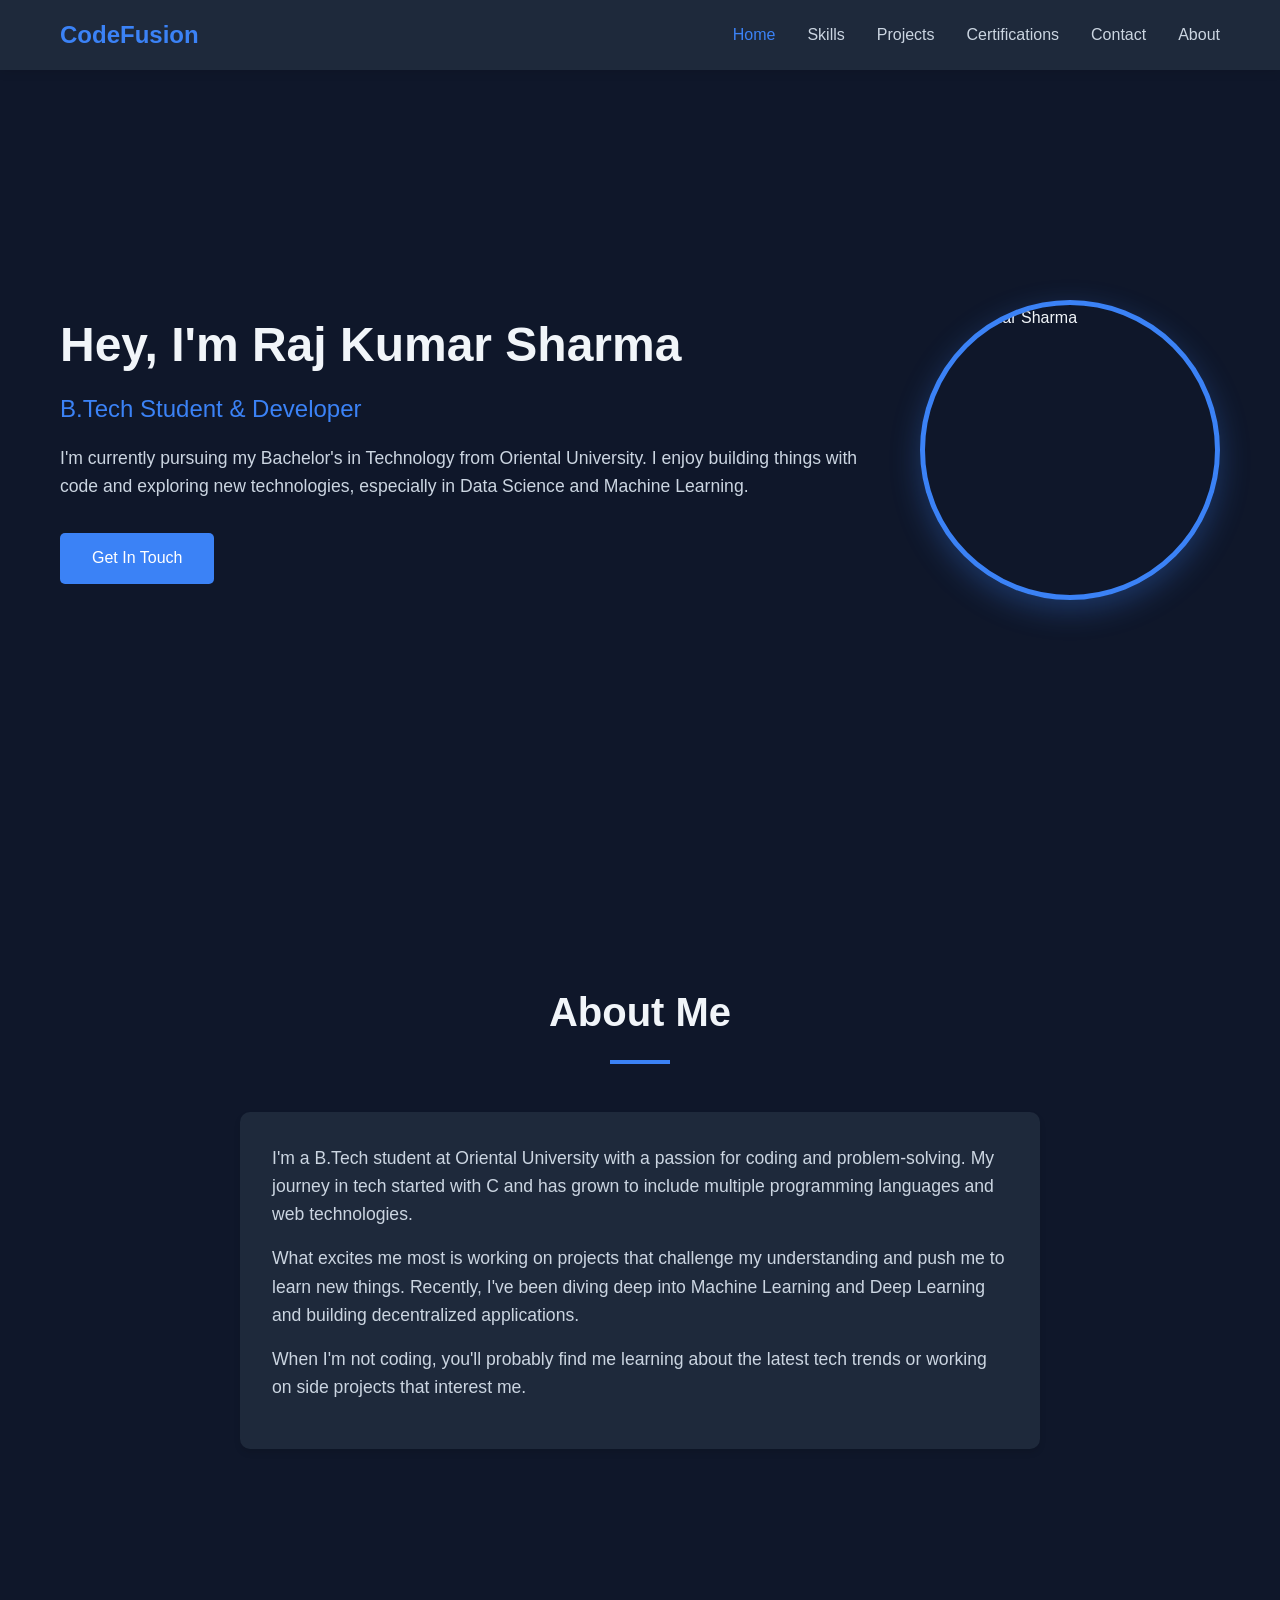
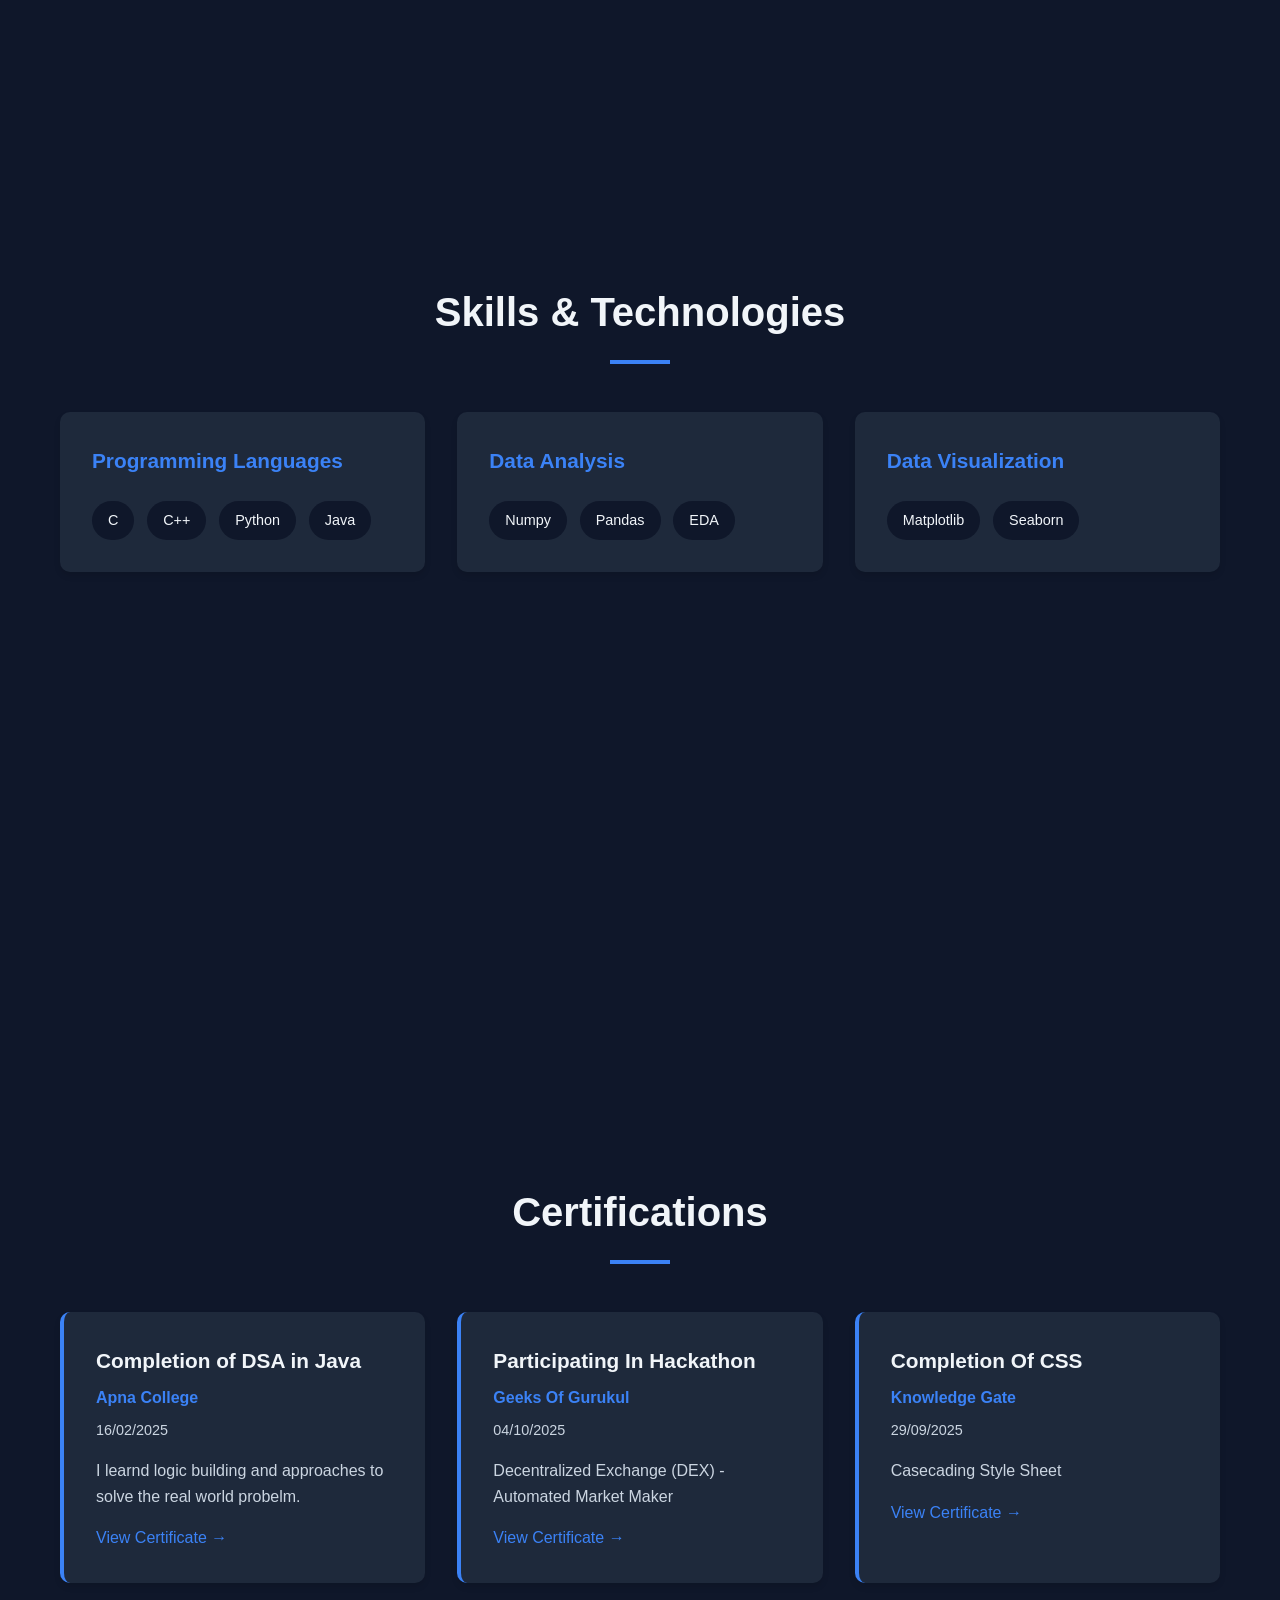
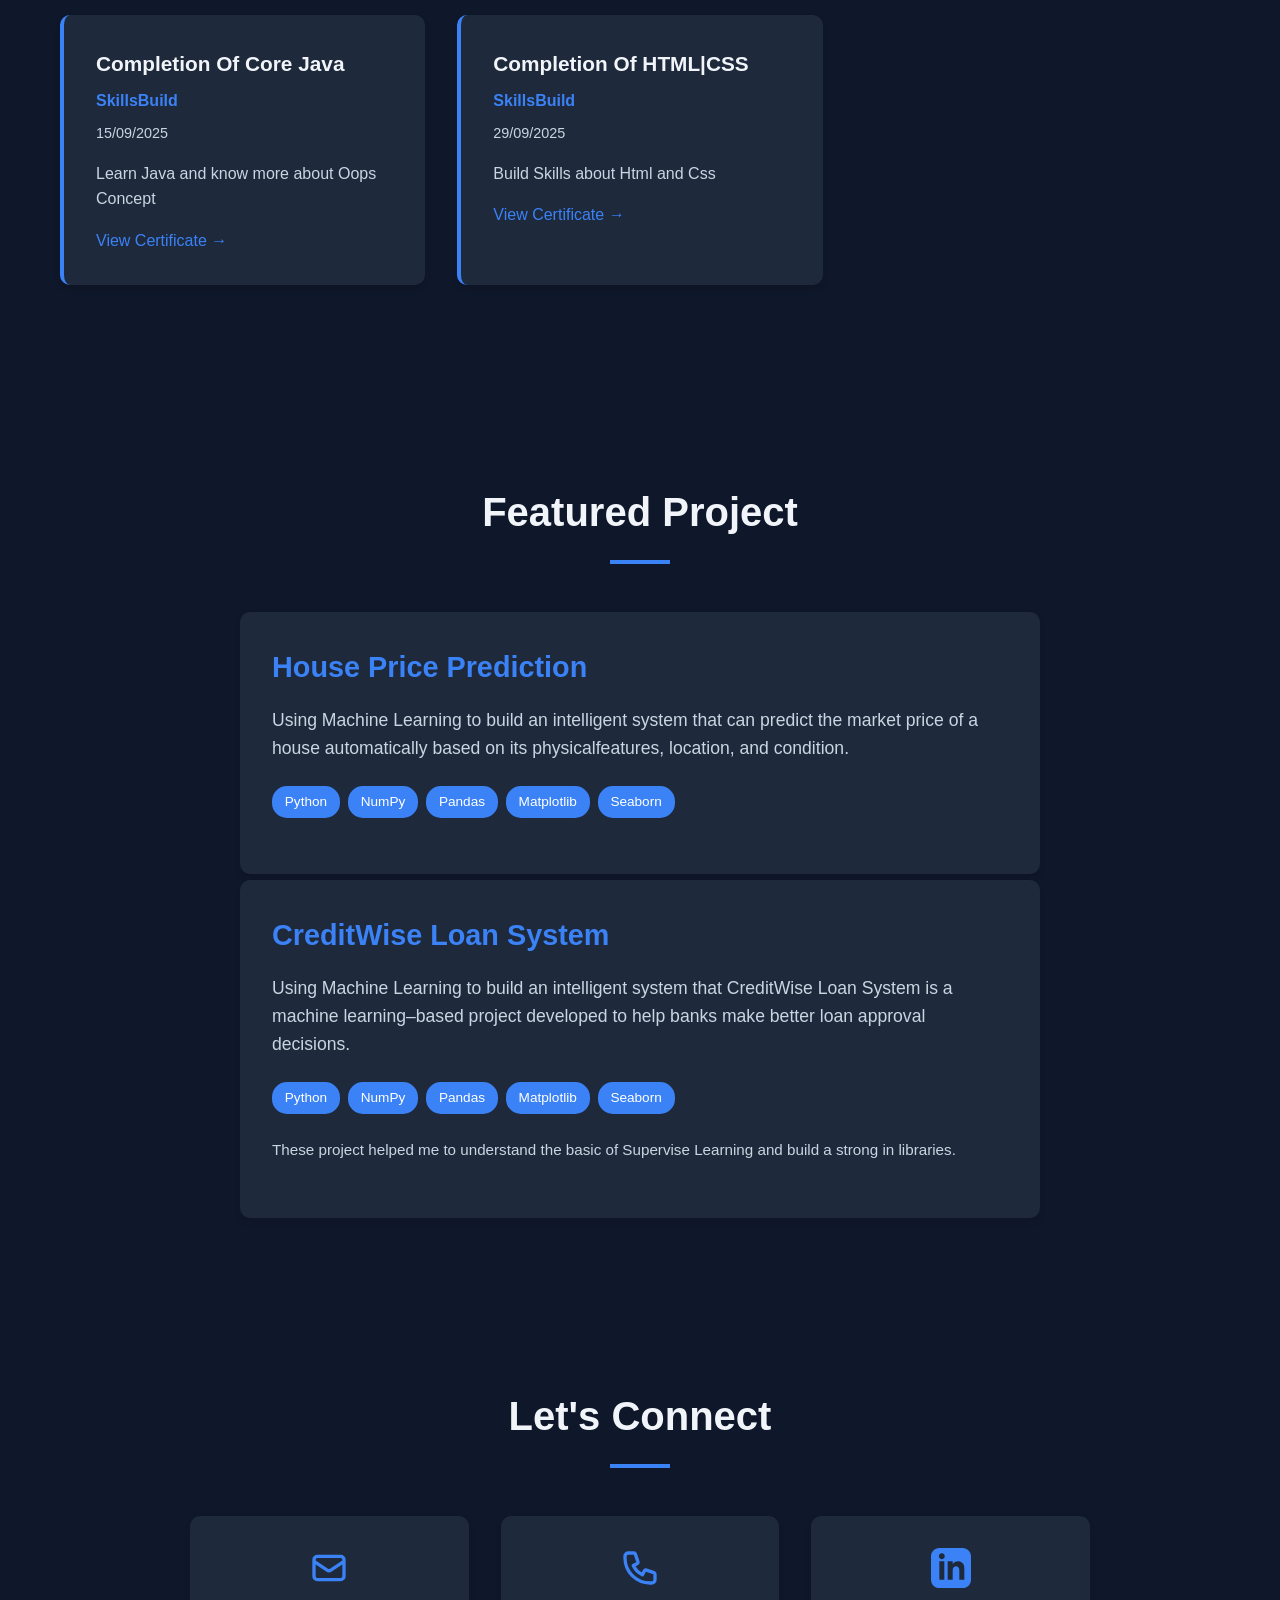
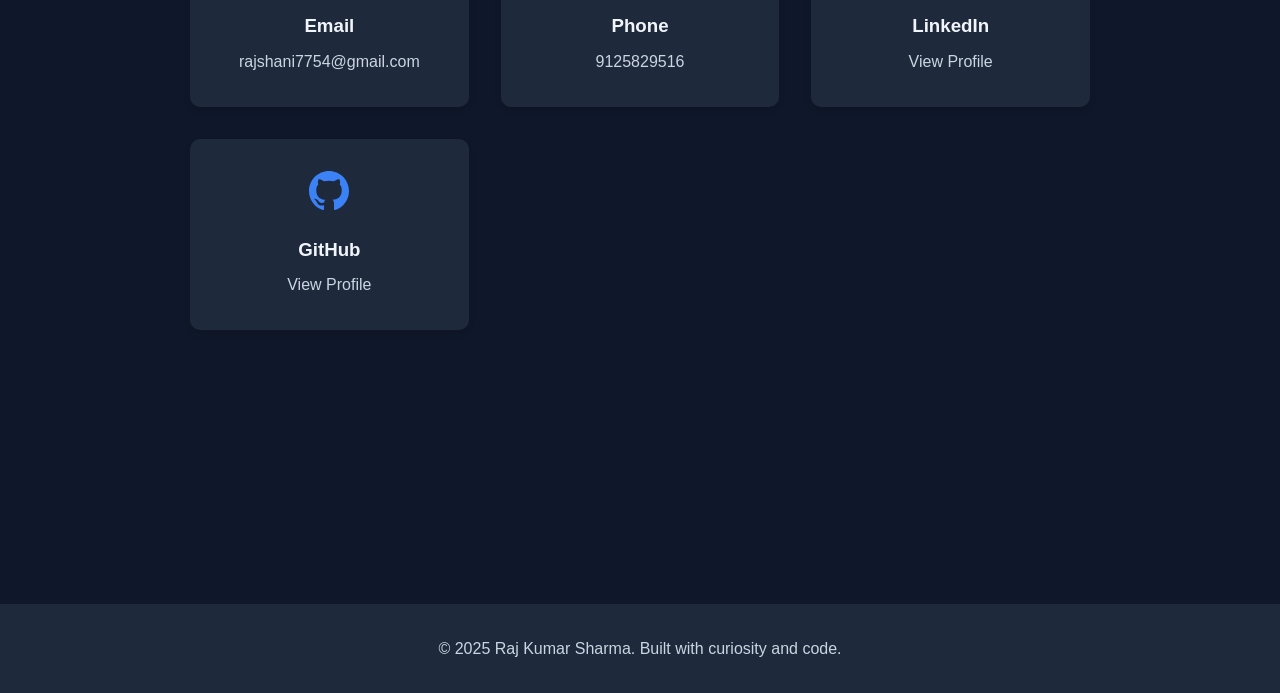
==== commit 79c2d27e: "i change my details" ====
--- a/portfolio.html
+++ b/portfolio.html
@@ -162,16 +162,22 @@
                     <span class="tech-badge ">Seaborn</span>
                 </div>
 
-                <h3>CreditWise Loan System</h3>
-                <p>Using Machine Learning to build an intelligent system that CreditWise Loan System is a machine learning–based project developed to help banks make better loan approval decisions.</p>
-                <div class="project-tech ">
-                    <span class="tech-badge ">Python</span>
-                    <span class="tech-badge ">NumPy</span>
-                    <span class="tech-badge ">Pandas</span>
-                    <span class="tech-badge ">Matplotlib</span>
-                    <span class="tech-badge ">Seaborn</span>
-                </div>
-                <p style="color: var(--text-secondary); font-size: 0.95rem; ">This project helped me to understand the basic of Supervise Learning and build a strong in libraries.</p>
+            </div>
+            <div class="container ">
+                <div class="project-card ">
+                    <h3>CreditWise Loan System</h3>
+                    <p>Using Machine Learning to build an intelligent system that CreditWise Loan System is a machine learning–based project developed to help banks make better loan approval decisions.</p>
+                    <div class="project-tech ">
+                        <span class="tech-badge ">Python</span>
+                        <span class="tech-badge ">NumPy</span>
+                        <span class="tech-badge ">Pandas</span>
+                        <span class="tech-badge ">Matplotlib</span>
+                        <span class="tech-badge ">Seaborn</span>
+                    </div>
+                    <p style="color: var(--text-secondary); font-size: 0.95rem; ">These project helped me to understand the basic of Supervise Learning and build a strong in libraries.</p>
+
+                </div>
+
             </div>
         </div>
     </section>
--- a/portfolio.css
+++ b/portfolio.css
@@ -270,7 +270,7 @@
     border-radius: 10px;
     box-shadow: 0 4px 6px rgba(0, 0, 0, 0.1);
     max-width: 800px;
-    margin: 0 auto;
+    margin: 6px auto;
 }
 
 .project-card h3 {
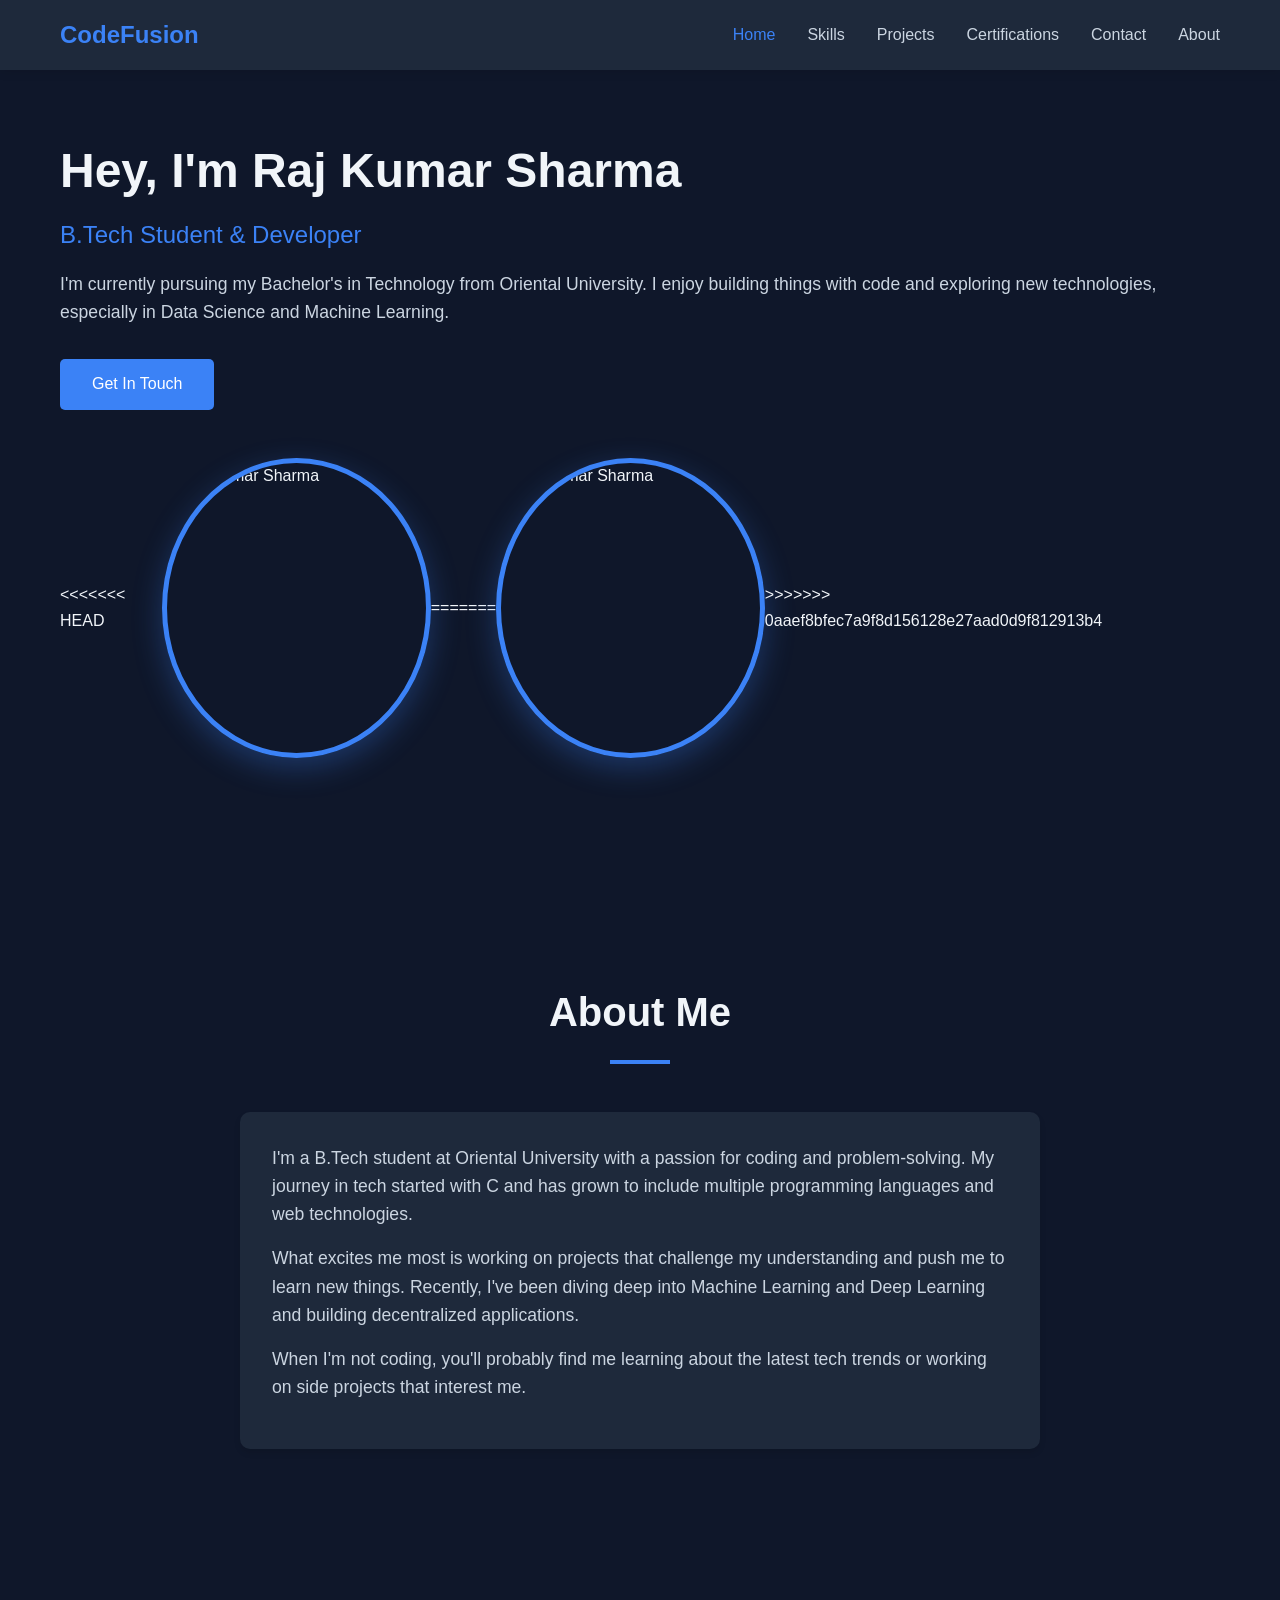
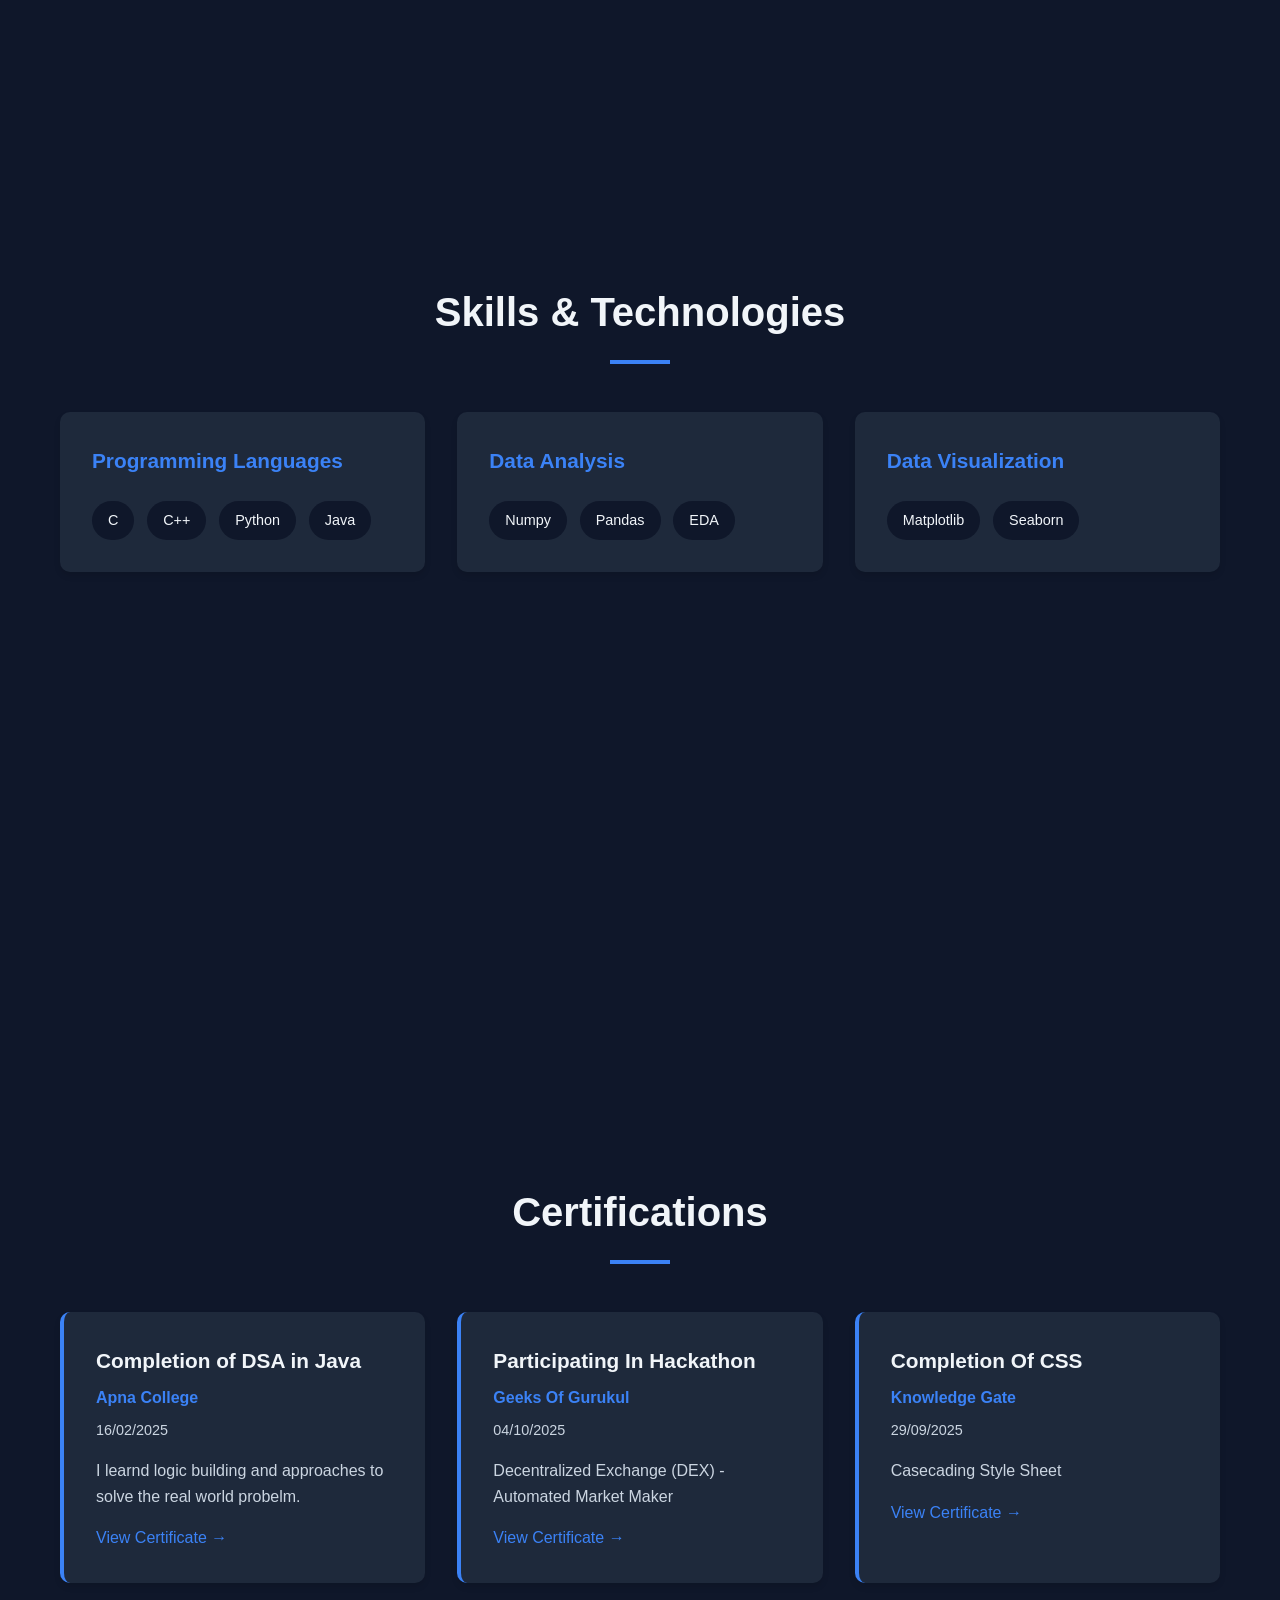
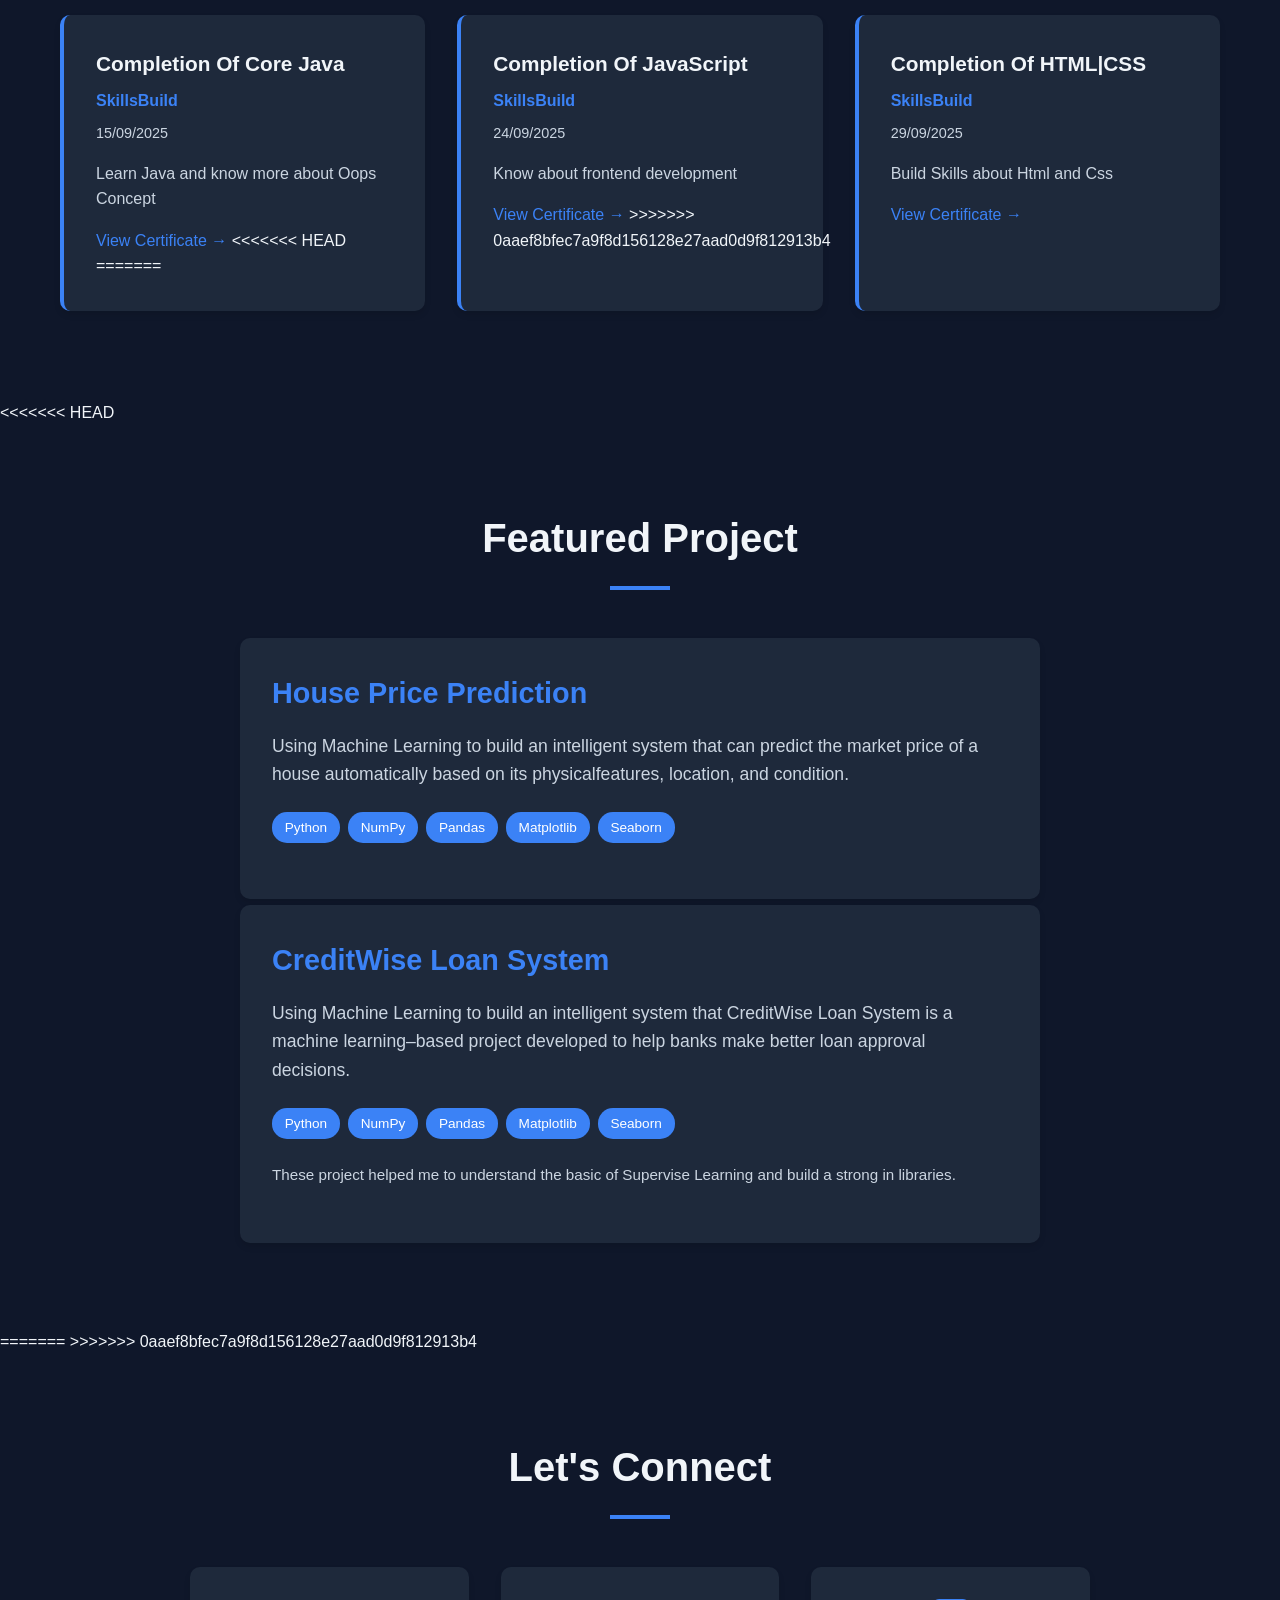
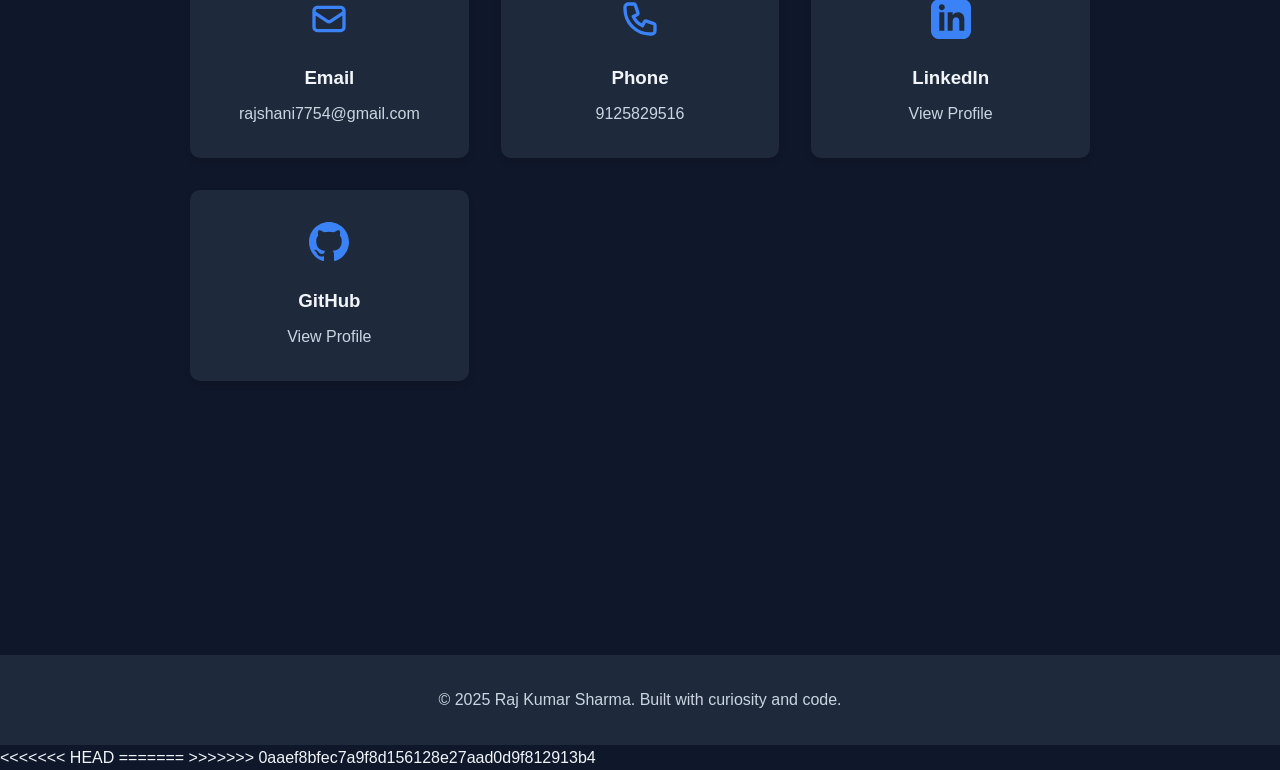
==== commit 83afe4c3: "Resolved merge conflict" ====
--- a/portfolio.html
+++ b/portfolio.html
@@ -42,7 +42,11 @@
                     <!-- <img src="your-image-url.jpg" alt="Raj Kumar Sharma" class="profile-img"> -->
 
                     <!-- Placeholder - Remove this div when you add your image -->
+<<<<<<< HEAD
                     <img src="D:\frotend_tutorial\potfolio\profile1.jpeg" alt="Raj Kumar Sharma" class="profile-img">
+=======
+                    <img src="D:\frotend_tutorial\potfolio\profile.jpg" alt="Raj Kumar Sharma" class="profile-img">
+>>>>>>> 0aaef8bfec7a9f8d156128e27aad0d9f812913b4
                 </div>
             </div>
         </div>
@@ -134,6 +138,17 @@
                     <p class="cert-date ">15/09/2025</p>
                     <p class="cert-description ">Learn Java and know more about Oops Concept</p>
                     <a href="D:\frotend_tutorial\potfolio\Completion Certificate _ SkillsBuild_page-0001.jpg " class="cert-link ">View Certificate →</a>
+<<<<<<< HEAD
+=======
+                </div>
+                <!-- javascript certificate -->
+                <div class="cert-card ">
+                    <h3>Completion Of JavaScript</h3>
+                    <p class="cert-issuer ">SkillsBuild</p>
+                    <p class="cert-date ">24/09/2025</p>
+                    <p class="cert-description ">Know about frontend development </p>
+                    <a href="D:\frotend_tutorial\potfolio\Completion Certificate js _ SkillsBuild_page-0001.jpg " class="cert-link ">View Certificate →</a>
+>>>>>>> 0aaef8bfec7a9f8d156128e27aad0d9f812913b4
                 </div>
 
                 <!-- html and css certificate -->
@@ -148,6 +163,7 @@
         </div>
     </section>
 
+<<<<<<< HEAD
     <section id="projects">
         <div class="container ">
             <h2 class="section-title ">Featured Project</h2>
@@ -181,6 +197,9 @@
             </div>
         </div>
     </section>
+=======
+    
+>>>>>>> 0aaef8bfec7a9f8d156128e27aad0d9f812913b4
 
     <section id="contact">
         <div class="container ">
@@ -230,7 +249,10 @@
 </body>
 
 </html>
+<<<<<<< HEAD
 
 </html>
 
-</html>+</html>
+=======
+>>>>>>> 0aaef8bfec7a9f8d156128e27aad0d9f812913b4
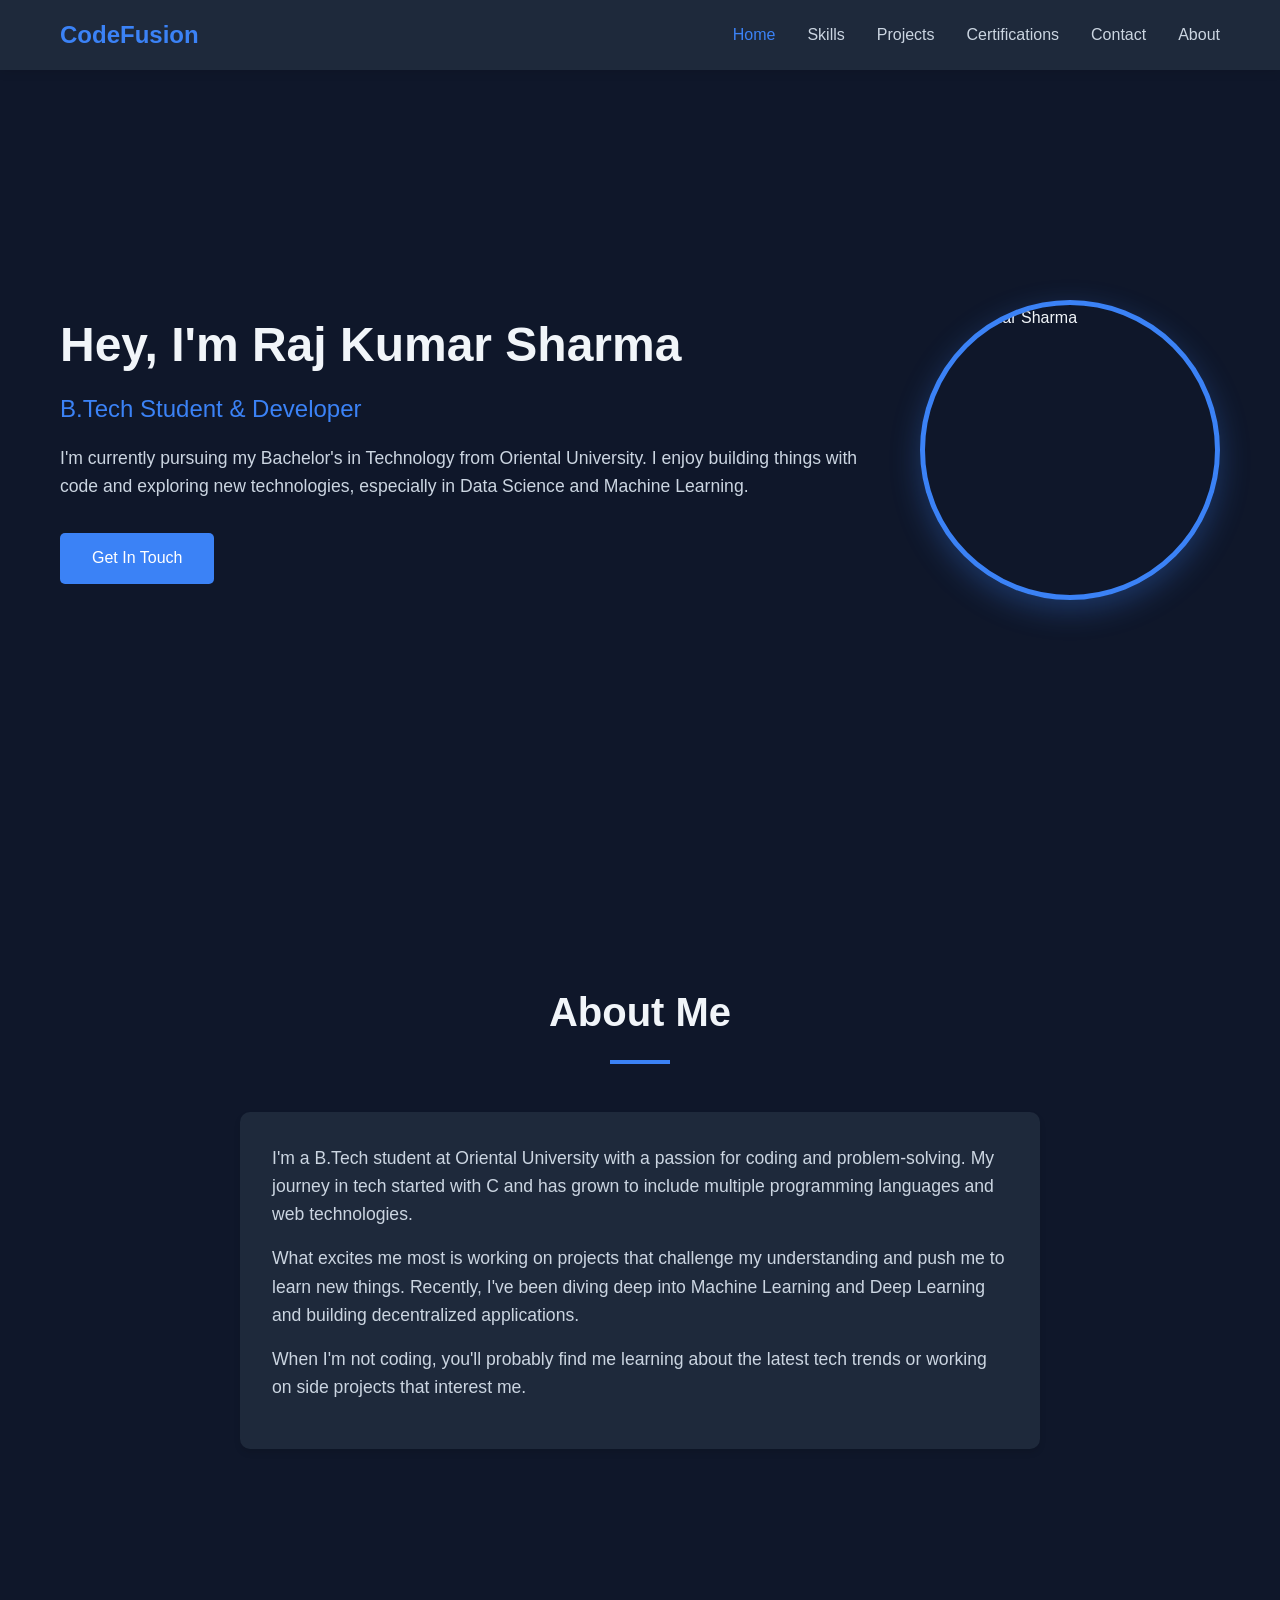
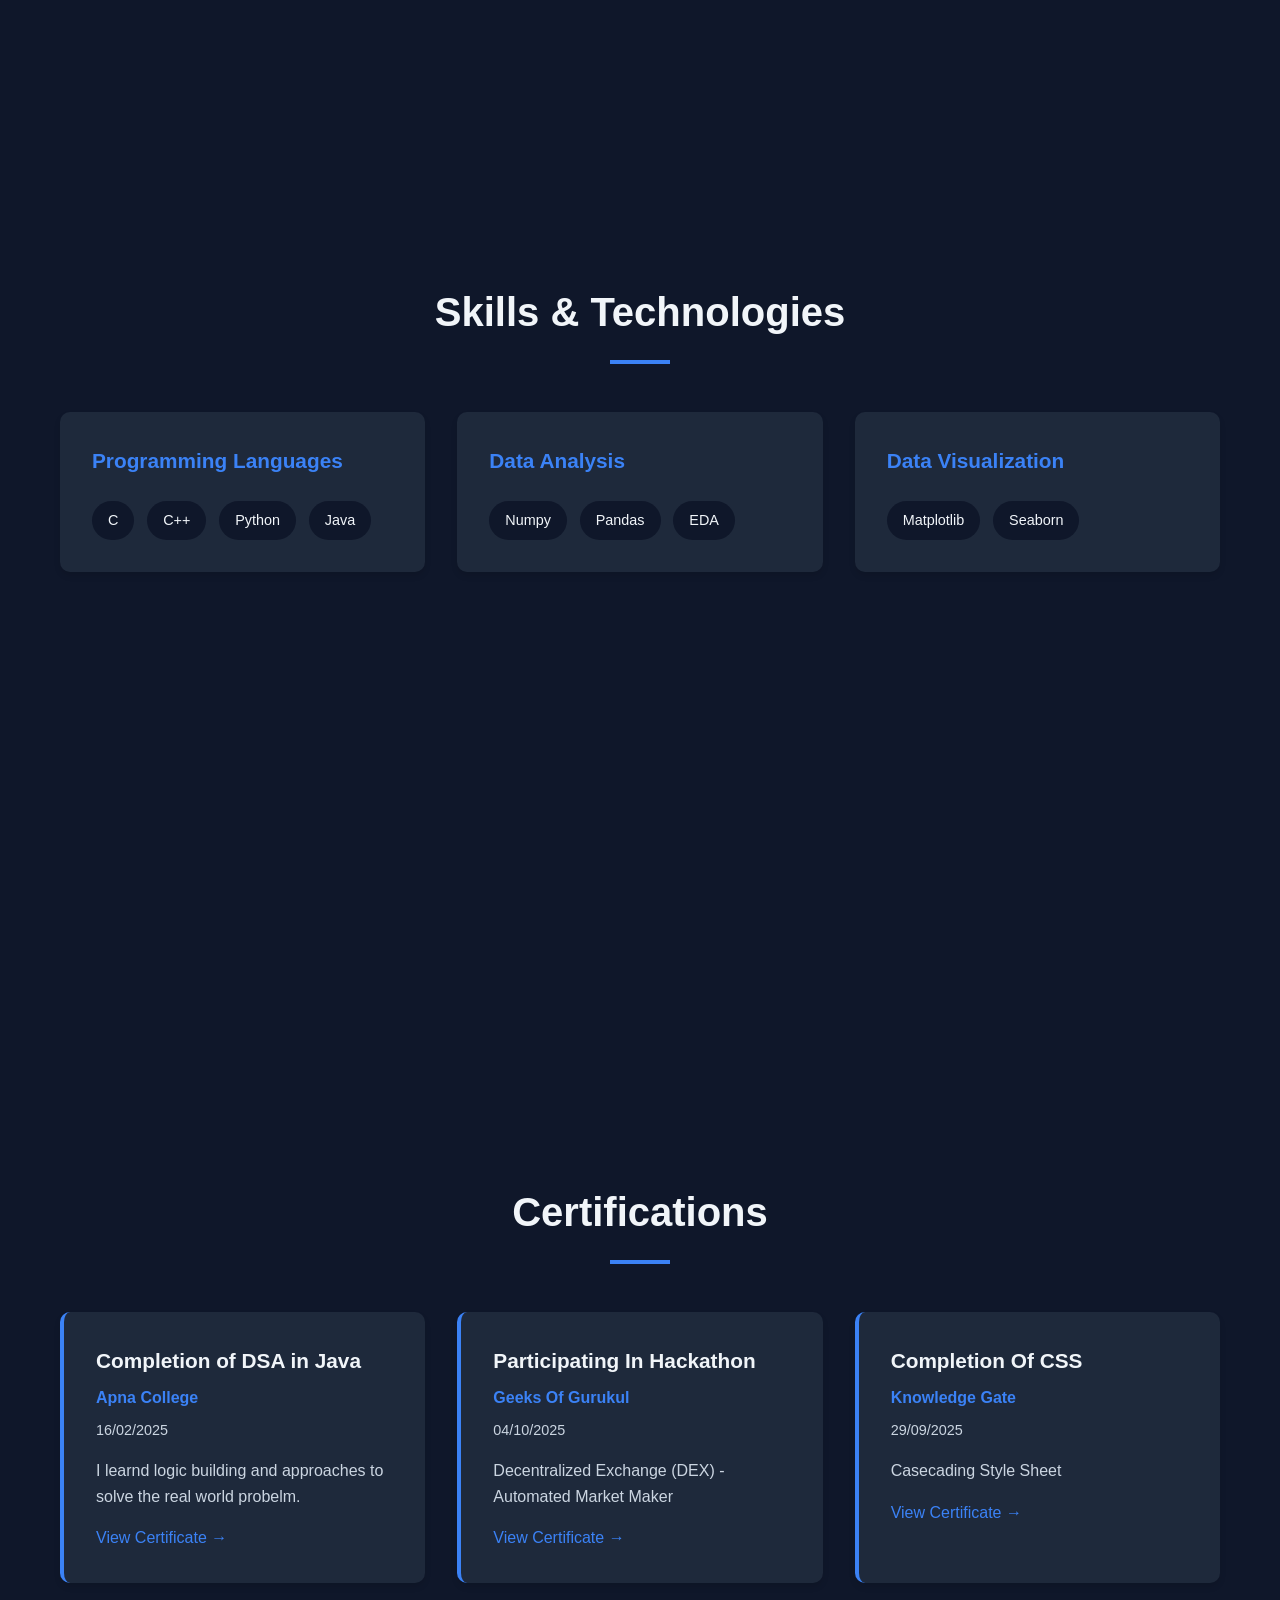
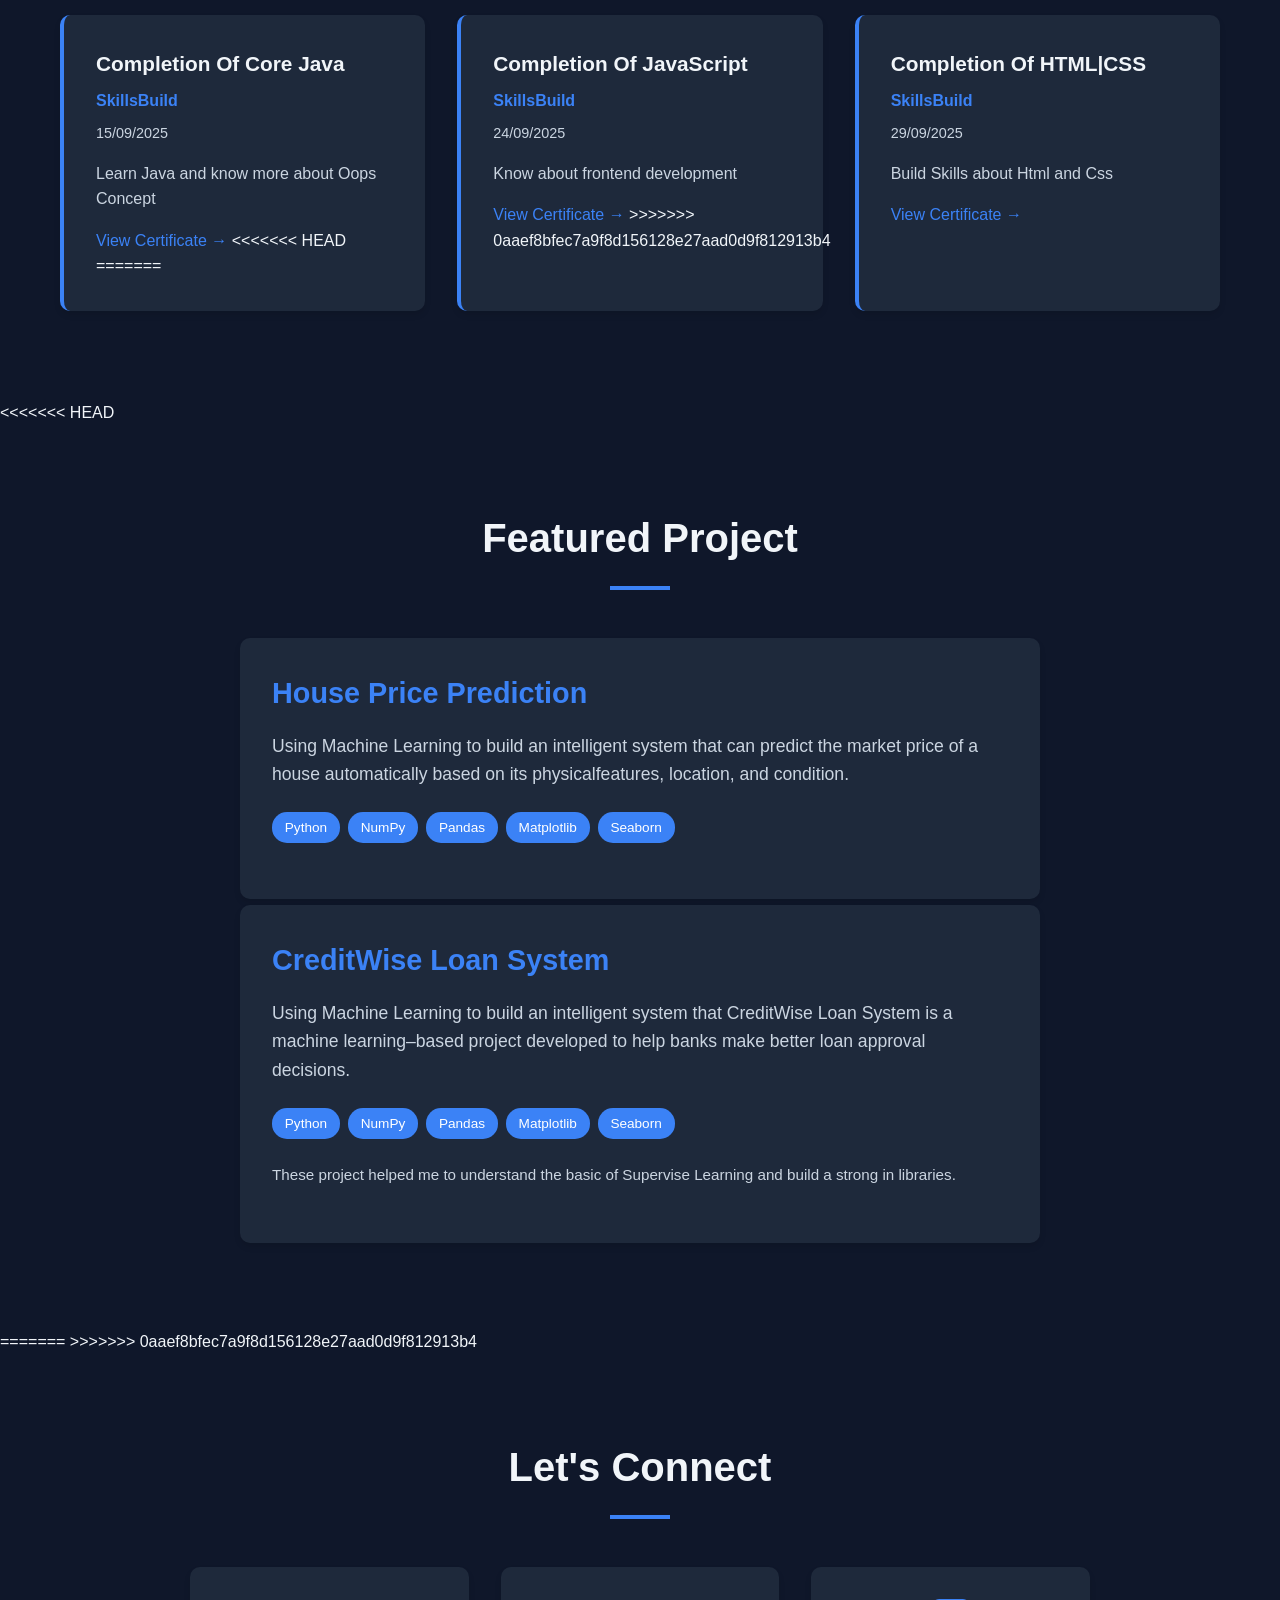
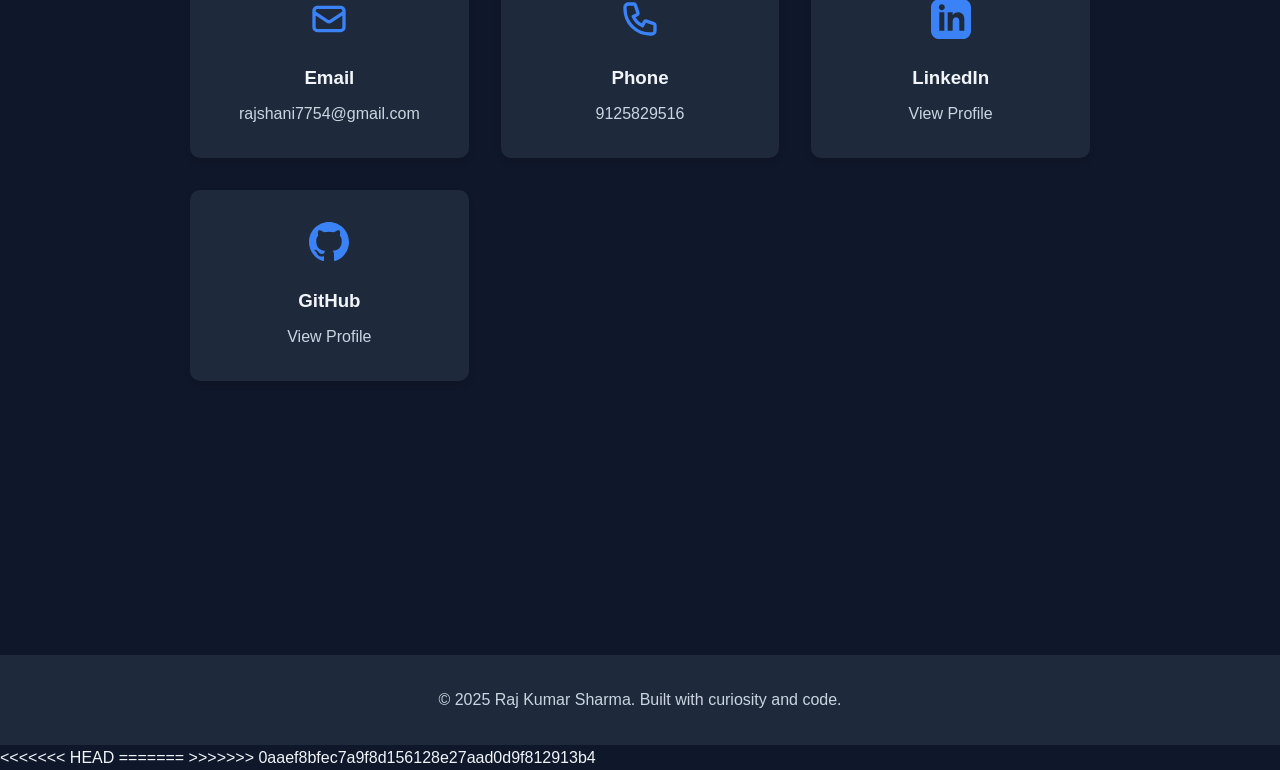
==== commit 1010f4cc: "Fix image source path in portfolio.html" ====
--- a/portfolio.html
+++ b/portfolio.html
@@ -42,11 +42,10 @@
                     <!-- <img src="your-image-url.jpg" alt="Raj Kumar Sharma" class="profile-img"> -->
 
                     <!-- Placeholder - Remove this div when you add your image -->
-<<<<<<< HEAD
                     <img src="D:\frotend_tutorial\potfolio\profile1.jpeg" alt="Raj Kumar Sharma" class="profile-img">
-=======
-                    <img src="D:\frotend_tutorial\potfolio\profile.jpg" alt="Raj Kumar Sharma" class="profile-img">
->>>>>>> 0aaef8bfec7a9f8d156128e27aad0d9f812913b4
+
+                    
+
                 </div>
             </div>
         </div>
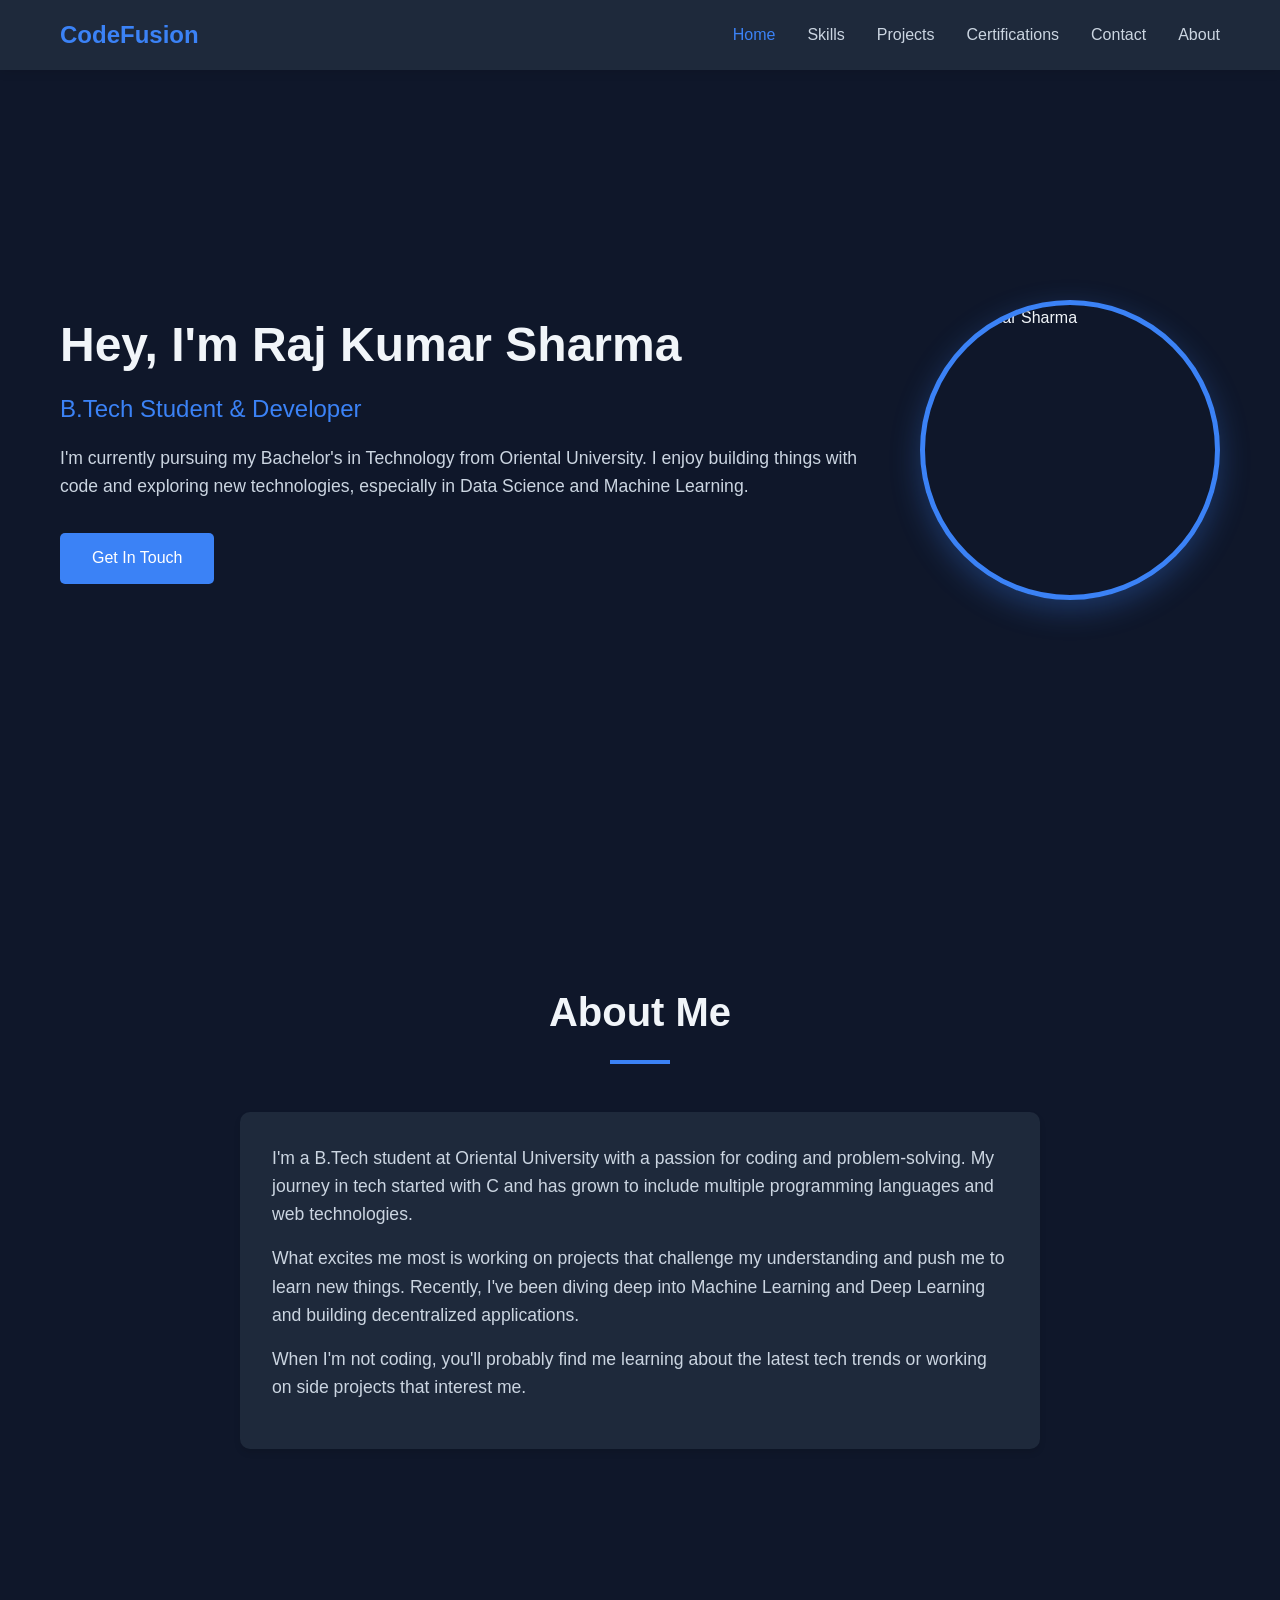
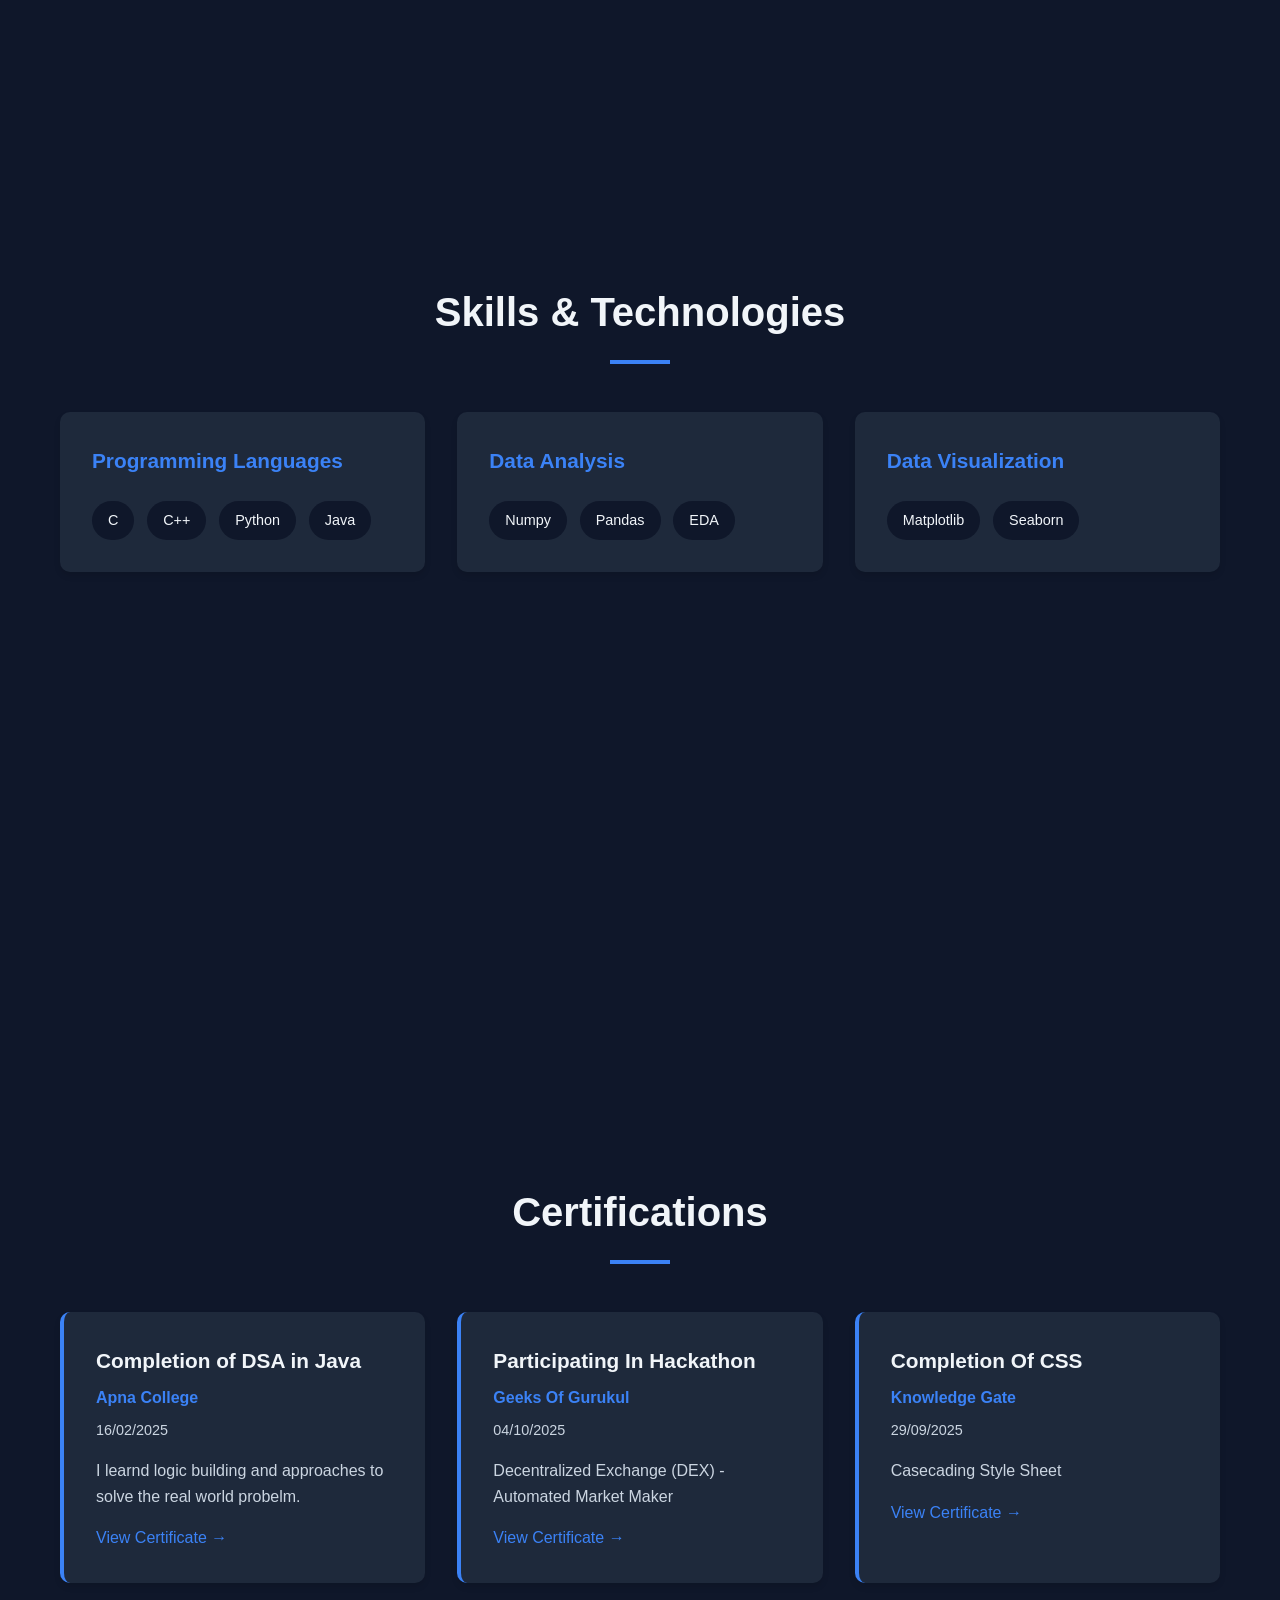
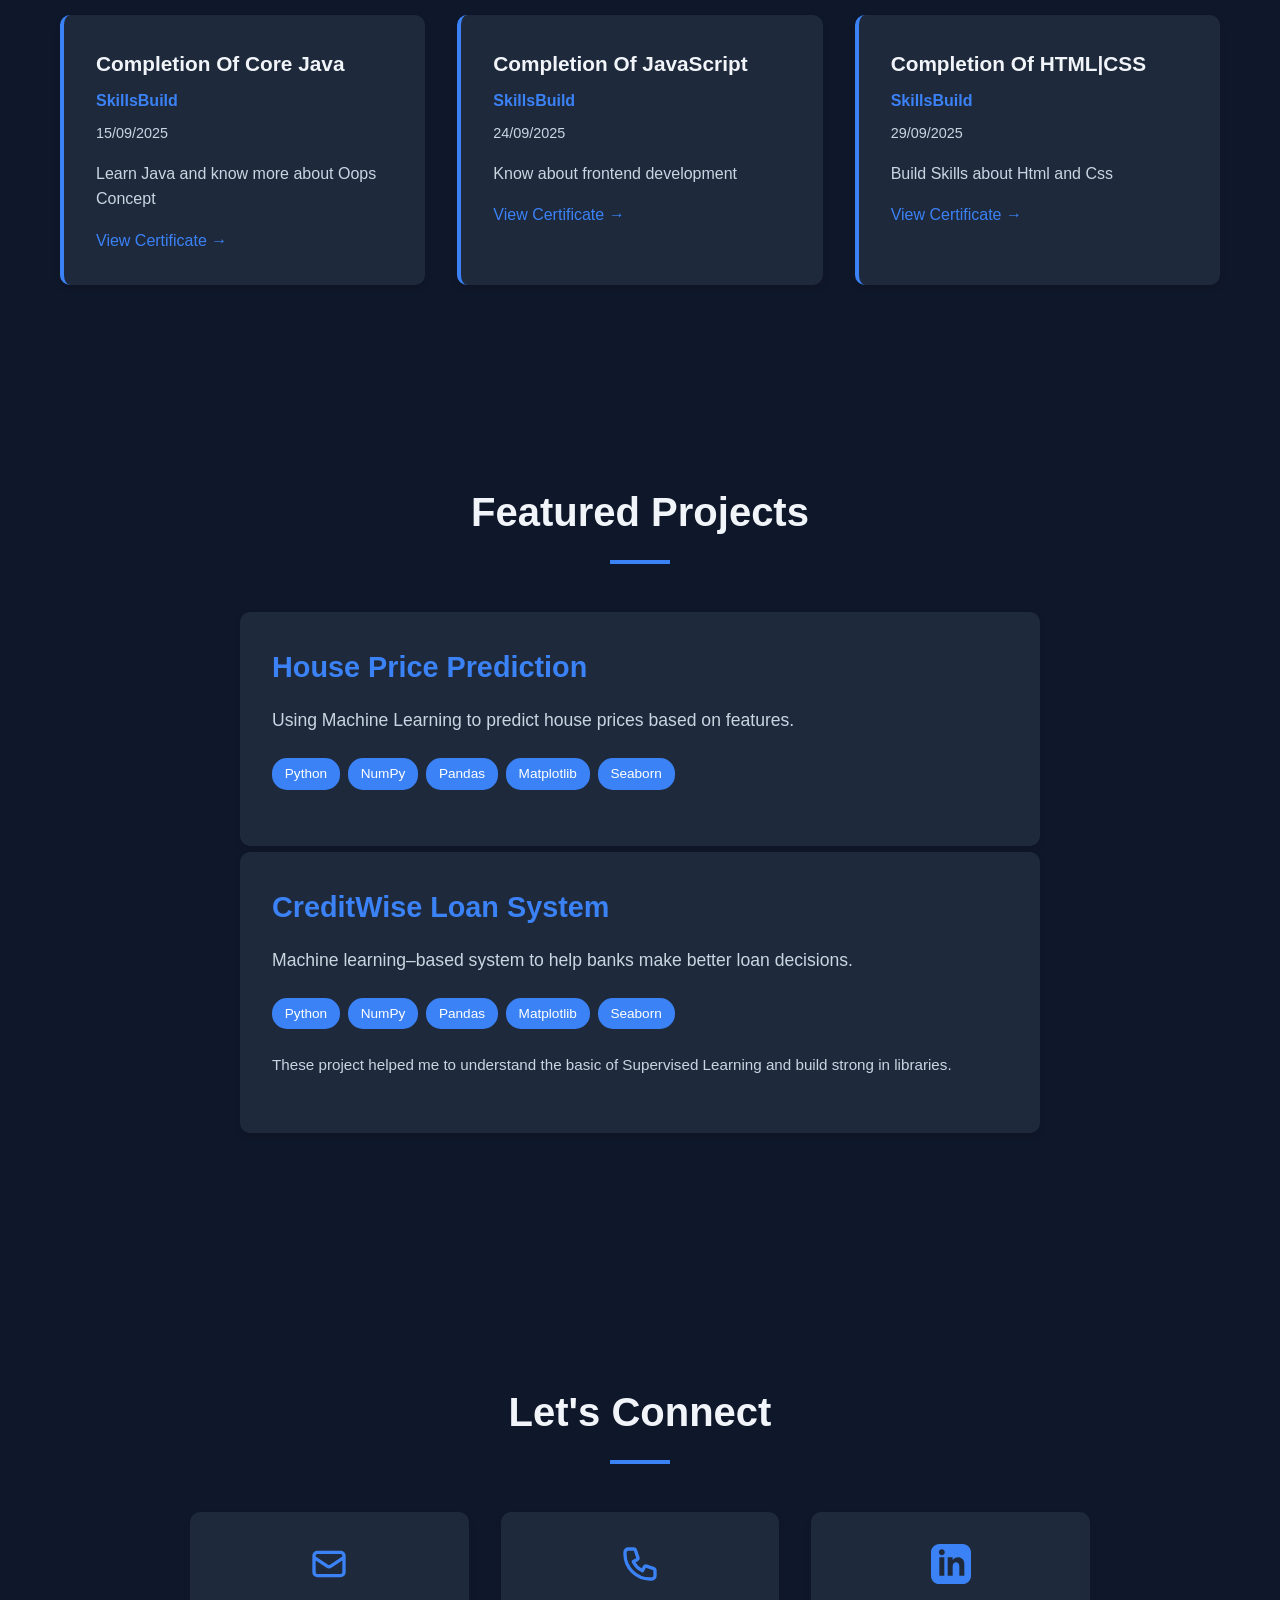
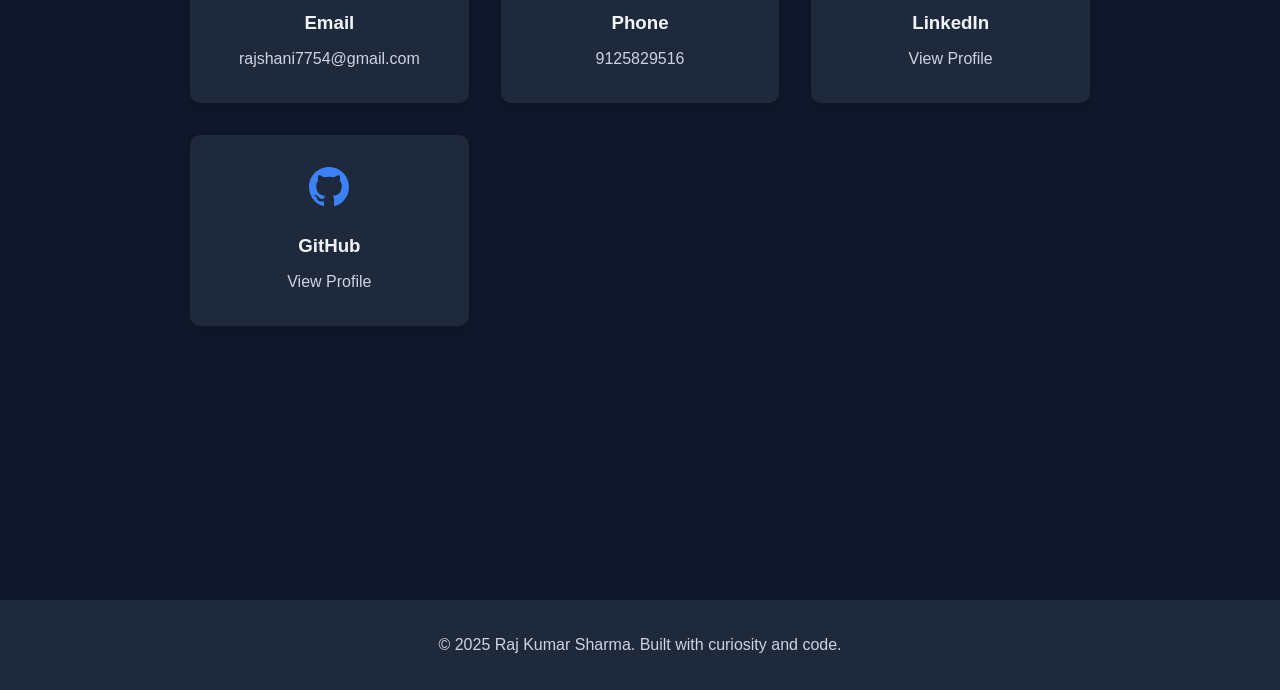
==== commit 258dac4a: "final html structure fixed" ====
--- a/portfolio.html
+++ b/portfolio.html
@@ -44,7 +44,8 @@
                     <!-- Placeholder - Remove this div when you add your image -->
                     <img src="D:\frotend_tutorial\potfolio\profile1.jpeg" alt="Raj Kumar Sharma" class="profile-img">
 
-                    
+
+
 
                 </div>
             </div>
@@ -109,7 +110,7 @@
                     <p class="cert-issuer">Apna College</p>
                     <p class="cert-date">16/02/2025</p>
                     <p class="cert-description">I learnd logic building and approaches to solve the real world probelm.</p>
-                    <a href="D:\frotend_tutorial\potfolio\certificate-sigma-50-672b17223c33c36b830d9022 (1)_page-0001.jpg" class="cert-link">View Certificate →</a>
+                    <a href="certificate-sigma-50-672b17223c33c36b830d9022 (1)_page-0001.jpg" class="cert-link">View Certificate →</a>
 
                 </div>
 
@@ -119,7 +120,7 @@
                     <p class="cert-issuer">Geeks Of Gurukul</p>
                     <p class="cert-date">04/10/2025</p>
                     <p class="cert-description">Decentralized Exchange (DEX) - Automated Market Maker</p>
-                    <a href="D:\frotend_tutorial\potfolio\Gog __ Core Workshop Certificate - Raj Kumar Sharma _page-0001.jpg" class="cert-link">View Certificate →</a>
+                    <a href="Gog __ Core Workshop Certificate - Raj Kumar Sharma _page-0001.jpg" class="cert-link">View Certificate →</a>
                 </div>
 
                 <!-- Placeholder for adding more certifications -->
@@ -128,26 +129,23 @@
                     <p class="cert-issuer">Knowledge Gate</p>
                     <p class="cert-date">29/09/2025</p>
                     <p class="cert-description">Casecading Style Sheet </p>
-                    <a href=" D:\frotend_tutorial\potfolio\Complete CSS_page-0001.jpg" class="cert-link ">View Certificate →</a>
+                    <a href="Complete CSS_page-0001.jpg" class="cert-link ">View Certificate →</a>
                 </div>
                 <!-- Java certificate -->
-                <div class="cert-card ">
+                <div class="cert-card">
                     <h3>Completion Of Core Java</h3>
-                    <p class="cert-issuer ">SkillsBuild</p>
-                    <p class="cert-date ">15/09/2025</p>
-                    <p class="cert-description ">Learn Java and know more about Oops Concept</p>
-                    <a href="D:\frotend_tutorial\potfolio\Completion Certificate _ SkillsBuild_page-0001.jpg " class="cert-link ">View Certificate →</a>
-<<<<<<< HEAD
-=======
-                </div>
-                <!-- javascript certificate -->
-                <div class="cert-card ">
+                    <p class="cert-issuer">SkillsBuild</p>
+                    <p class="cert-date">15/09/2025</p>
+                    <p class="cert-description">Learn Java and know more about Oops Concept</p>
+                    <a href="Completion Certificate _ SkillsBuild_page-0001.jpg" class="cert-link">View Certificate →</a>
+                </div>
+
+                <div class="cert-card">
                     <h3>Completion Of JavaScript</h3>
-                    <p class="cert-issuer ">SkillsBuild</p>
-                    <p class="cert-date ">24/09/2025</p>
-                    <p class="cert-description ">Know about frontend development </p>
-                    <a href="D:\frotend_tutorial\potfolio\Completion Certificate js _ SkillsBuild_page-0001.jpg " class="cert-link ">View Certificate →</a>
->>>>>>> 0aaef8bfec7a9f8d156128e27aad0d9f812913b4
+                    <p class="cert-issuer">SkillsBuild</p>
+                    <p class="cert-date">24/09/2025</p>
+                    <p class="cert-description">Know about frontend development</p>
+                    <a href="Completion Certificate js _ SkillsBuild_page-0001.jpg" class="cert-link">View Certificate →</a>
                 </div>
 
                 <!-- html and css certificate -->
@@ -156,19 +154,19 @@
                     <p class="cert-issuer ">SkillsBuild</p>
                     <p class="cert-date ">29/09/2025</p>
                     <p class="cert-description ">Build Skills about Html and Css</p>
-                    <a href="D:\frotend_tutorial\potfolio\Web Certificate _ SkillsBuild_page-0001.jpg " class="cert-link ">View Certificate →</a>
-                </div>
-            </div>
-        </div>
-    </section>
-
-<<<<<<< HEAD
+                    <a href="Web Certificate _ SkillsBuild_page-0001.jpg " class="cert-link ">View Certificate →</a>
+                </div>
+            </div>
+        </div>
+    </section>
+    <!-- project section -->
     <section id="projects">
-        <div class="container ">
-            <h2 class="section-title ">Featured Project</h2>
-            <div class="project-card ">
+        <div class="container">
+            <h2 class="section-title">Featured Projects</h2>
+
+            <div class="project-card">
                 <h3>House Price Prediction</h3>
-                <p>Using Machine Learning to build an intelligent system that can predict the market price of a house automatically based on its physicalfeatures, location, and condition.</p>
+                <p>Using Machine Learning to predict house prices based on features.</p>
                 <div class="project-tech ">
                     <span class="tech-badge ">Python</span>
                     <span class="tech-badge ">NumPy</span>
@@ -178,27 +176,27 @@
                 </div>
 
             </div>
-            <div class="container ">
-                <div class="project-card ">
-                    <h3>CreditWise Loan System</h3>
-                    <p>Using Machine Learning to build an intelligent system that CreditWise Loan System is a machine learning–based project developed to help banks make better loan approval decisions.</p>
-                    <div class="project-tech ">
-                        <span class="tech-badge ">Python</span>
-                        <span class="tech-badge ">NumPy</span>
-                        <span class="tech-badge ">Pandas</span>
-                        <span class="tech-badge ">Matplotlib</span>
-                        <span class="tech-badge ">Seaborn</span>
-                    </div>
-                    <p style="color: var(--text-secondary); font-size: 0.95rem; ">These project helped me to understand the basic of Supervise Learning and build a strong in libraries.</p>
-
-                </div>
-
-            </div>
-        </div>
-    </section>
-=======
-    
->>>>>>> 0aaef8bfec7a9f8d156128e27aad0d9f812913b4
+
+            <div class="project-card">
+                <h3>CreditWise Loan System</h3>
+                <p>Machine learning–based system to help banks make better loan decisions.</p>
+
+                <div class="project-tech ">
+                    <span class="tech-badge ">Python</span>
+                    <span class="tech-badge ">NumPy</span>
+                    <span class="tech-badge ">Pandas</span>
+                    <span class="tech-badge ">Matplotlib</span>
+                    <span class="tech-badge ">Seaborn</span>
+                </div>
+                <p style="color: var(--text-secondary); font-size: 0.95rem; ">These project helped me to understand the basic of Supervised Learning and build strong in libraries.</p>
+
+            </div>
+
+        </div>
+
+
+    </section>
+
 
     <section id="contact">
         <div class="container ">
@@ -247,11 +245,4 @@
     </footer>
 </body>
 
-</html>
-<<<<<<< HEAD
-
-</html>
-
-</html>
-=======
->>>>>>> 0aaef8bfec7a9f8d156128e27aad0d9f812913b4
+</html>
